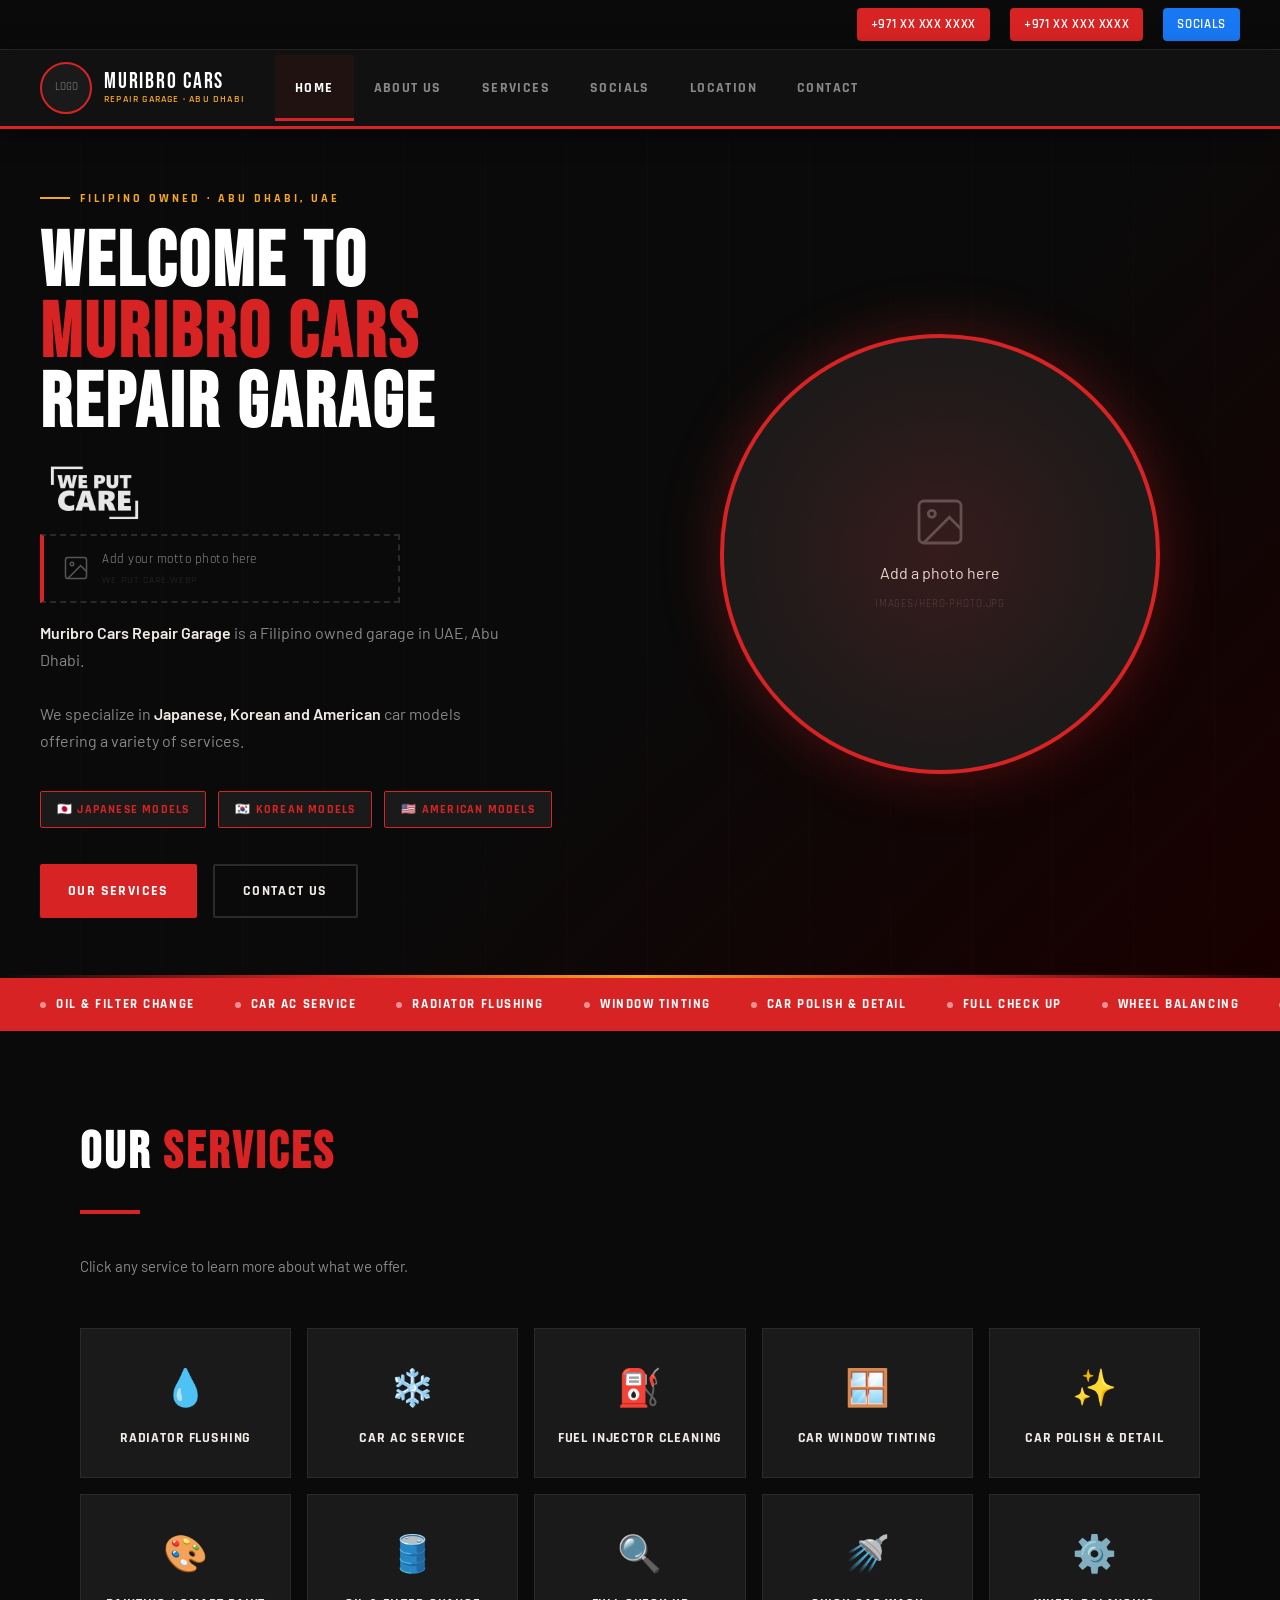
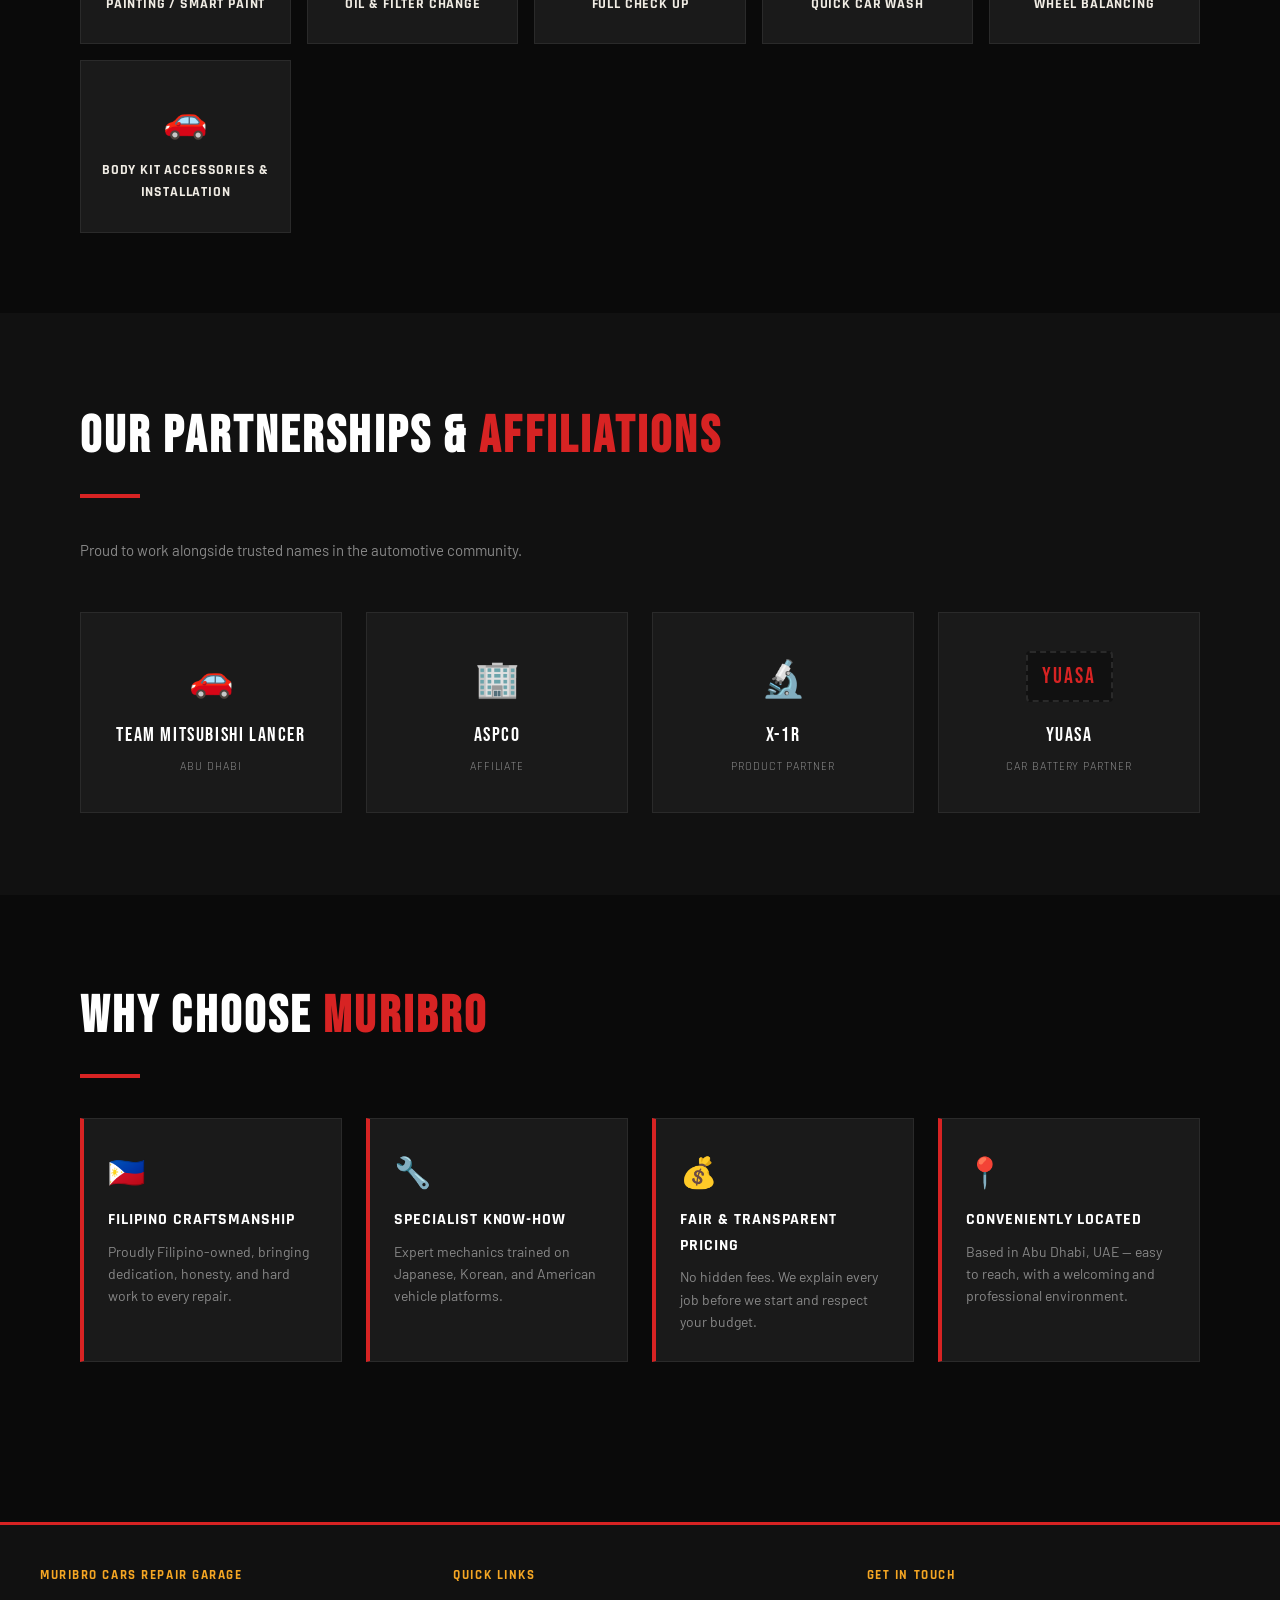
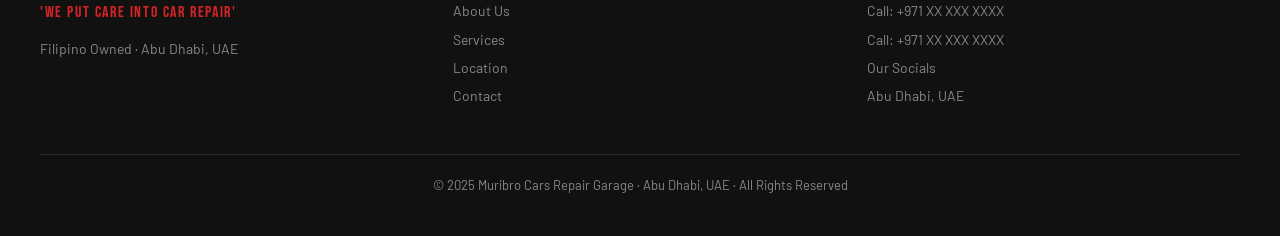
==== index.html @ 853767e2 "Rename index (5).html to index.html" ====
<!DOCTYPE html>
<html lang="en">
<head>
  <meta charset="UTF-8" />
  <meta name="viewport" content="width=device-width, initial-scale=1.0"/>
  <title>Muribro Cars Repair Garage – Abu Dhabi</title>
  <link rel="stylesheet" href="style.css"/>
  <style>
    /* ─── HERO ─── */
    .hero {
      min-height: 88vh;
      display: grid;
      grid-template-columns: 1fr 1fr;
      align-items: center;
      gap: 0;
      background: linear-gradient(135deg, #0a0a0a 55%, #1a0000 100%);
      position: relative;
      overflow: hidden;
      padding: 0 40px;
    }
    .hero::before {
      content: '';
      position: absolute;
      inset: 0;
      background: repeating-linear-gradient(
        90deg,
        transparent,
        transparent 80px,
        rgba(215,35,35,0.03) 80px,
        rgba(215,35,35,0.03) 81px
      );
      pointer-events: none;
    }
    .hero::after {
      content: '';
      position: absolute;
      bottom: 0; left: 0; right: 0;
      height: 3px;
      background: linear-gradient(90deg, transparent, var(--red), var(--gold), var(--red), transparent);
    }

    .hero-text { position: relative; z-index: 2; padding: 60px 0; }

    .hero-eyebrow {
      font-family: 'Rajdhani', sans-serif;
      font-weight: 700;
      font-size: 12px;
      letter-spacing: 0.25em;
      text-transform: uppercase;
      color: var(--gold);
      margin-bottom: 20px;
      display: flex;
      align-items: center;
      gap: 10px;
    }
    .hero-eyebrow::before {
      content: '';
      width: 30px; height: 2px;
      background: var(--gold);
    }

    .hero-title {
      font-family: 'Bebas Neue', cursive;
      font-size: clamp(44px, 6vw, 80px);
      line-height: 0.92;
      letter-spacing: 0.04em;
      color: var(--white);
      margin-bottom: 24px;
    }
    .hero-title .highlight { color: var(--red); display: block; }

    .hero-tagline {
      font-family: 'Rajdhani', sans-serif;
      font-weight: 600;
      font-size: clamp(18px, 2.5vw, 26px);
      color: var(--gold);
      letter-spacing: 0.06em;
      margin-bottom: 16px;
      border-left: 4px solid var(--red);
      padding-left: 16px;
    }

    .hero-desc {
      color: var(--muted);
      font-size: 16px;
      max-width: 480px;
      line-height: 1.7;
      margin-bottom: 36px;
    }
    .hero-desc strong { color: var(--light); font-weight: 600; }

    .hero-badges {
      display: flex;
      gap: 12px;
      flex-wrap: wrap;
      margin-bottom: 36px;
    }
    .badge {
      background: var(--panel);
      border: 1px solid var(--border);
      padding: 8px 16px;
      border-radius: 2px;
      font-family: 'Rajdhani', sans-serif;
      font-weight: 700;
      font-size: 12px;
      letter-spacing: 0.1em;
      text-transform: uppercase;
      color: var(--muted);
    }
    .badge.red { border-color: var(--red); color: var(--red); }

    .hero-cta { display: flex; gap: 16px; flex-wrap: wrap; }

    /* ─── MOTTO PHOTO ─── */
    .hero-motto-photo-wrap { margin-bottom: 16px; }
    .hero-motto-photo {
      max-width: 380px;
      max-height: 70px;
      object-fit: contain;
      display: block;
    }
    .hero-motto-photo-placeholder {
      display: flex;
      align-items: center;
      gap: 12px;
      border: 2px dashed var(--border);
      border-left: 4px solid var(--red);
      padding: 13px 18px;
      max-width: 360px;
    }

    /* ─── HERO IMAGE ─── */
    .hero-image {
      display: flex;
      justify-content: center;
      align-items: center;
      position: relative;
      z-index: 2;
    }
    .hero-logo-wrap {
      position: relative;
      display: inline-block;
    }
    .hero-logo-wrap::before {
      content: '';
      position: absolute;
      inset: -20px;
      border-radius: 50%;
      background: radial-gradient(circle, rgba(215,35,35,0.15) 0%, transparent 70%);
      animation: pulse 3s ease-in-out infinite;
    }
    @keyframes pulse {
      0%, 100% { transform: scale(1); opacity: 0.6; }
      50% { transform: scale(1.08); opacity: 1; }
    }
    .hero-logo {
      width: clamp(260px, 35vw, 440px);
      height: clamp(260px, 35vw, 440px);
      object-fit: contain;
      border-radius: 50%;
      border: 4px solid var(--red);
      box-shadow: 0 0 60px rgba(215,35,35,0.3), 0 0 120px rgba(215,35,35,0.1);
      position: relative;
    }
    .hero-logo-placeholder {
      width: clamp(260px, 35vw, 440px);
      height: clamp(260px, 35vw, 440px);
      border-radius: 50%;
      border: 4px solid var(--red);
      background: var(--panel);
      display: flex;
      flex-direction: column;
      align-items: center;
      justify-content: center;
      box-shadow: 0 0 60px rgba(215,35,35,0.3);
      gap: 10px;
    }
    .hero-logo-placeholder span:first-child { font-size: 64px; }
    .hero-logo-placeholder span:last-child {
      font-family: 'Rajdhani', sans-serif;
      font-size: 13px;
      color: var(--muted);
      letter-spacing: 0.1em;
      text-align: center;
      padding: 0 30px;
    }

    /* ─── SERVICES STRIP ─── */
    .strip {
      background: var(--red);
      padding: 16px 40px;
      display: flex;
      gap: 40px;
      overflow-x: auto;
      scrollbar-width: none;
    }
    .strip::-webkit-scrollbar { display: none; }
    .strip-item {
      display: flex;
      align-items: center;
      gap: 10px;
      white-space: nowrap;
      font-family: 'Rajdhani', sans-serif;
      font-weight: 700;
      font-size: 13px;
      letter-spacing: 0.12em;
      text-transform: uppercase;
      color: white;
    }
    .strip-dot { width: 6px; height: 6px; background: rgba(255,255,255,0.5); border-radius: 50%; }

    /* ─── SERVICE CARDS ─── */
    .services-grid {
      display: grid;
      grid-template-columns: repeat(auto-fill, minmax(200px, 1fr));
      gap: 16px;
      margin-top: 40px;
    }
    .service-card {
      background: var(--panel);
      border: 1px solid var(--border);
      padding: 28px 20px;
      text-align: center;
      cursor: pointer;
      transition: all 0.25s;
      position: relative;
      overflow: hidden;
      text-decoration: none;
      display: block;
    }
    .service-card::before {
      content: '';
      position: absolute;
      bottom: 0; left: 0; right: 0;
      height: 3px;
      background: var(--red);
      transform: scaleX(0);
      transition: transform 0.25s;
    }
    .service-card:hover {
      border-color: var(--red);
      transform: translateY(-4px);
      box-shadow: 0 12px 30px rgba(0,0,0,0.4);
    }
    .service-card:hover::before { transform: scaleX(1); }

    .service-icon { font-size: 36px; margin-bottom: 12px; display: block; }
    .service-name {
      font-family: 'Rajdhani', sans-serif;
      font-weight: 700;
      font-size: 14px;
      letter-spacing: 0.06em;
      text-transform: uppercase;
      color: var(--light);
    }

    /* ─── PARTNER SECTION ─── */
    .partners-grid {
      display: grid;
      grid-template-columns: repeat(auto-fill, minmax(220px, 1fr));
      gap: 24px;
      margin-top: 40px;
    }
    .partner-card {
      background: var(--panel);
      border: 1px solid var(--border);
      padding: 36px 24px;
      text-align: center;
      transition: border-color 0.2s, transform 0.2s;
    }
    .partner-card:hover {
      border-color: var(--gold);
      transform: translateY(-3px);
    }
    .partner-logo { font-size: 40px; margin-bottom: 14px; display: block; }
    .partner-name {
      font-family: 'Bebas Neue', cursive;
      font-size: 20px;
      letter-spacing: 0.08em;
      color: var(--white);
    }
    .partner-sub {
      font-size: 12px;
      color: var(--muted);
      margin-top: 6px;
      font-family: 'Rajdhani', sans-serif;
      letter-spacing: 0.08em;
      text-transform: uppercase;
    }

    /* ─── WHY US ─── */
    .why-grid {
      display: grid;
      grid-template-columns: repeat(auto-fill, minmax(240px, 1fr));
      gap: 24px;
      margin-top: 40px;
    }
    .why-card {
      background: var(--panel);
      border: 1px solid var(--border);
      border-left: 4px solid var(--red);
      padding: 28px 24px;
    }
    .why-icon { font-size: 30px; margin-bottom: 12px; }
    .why-title {
      font-family: 'Rajdhani', sans-serif;
      font-weight: 700;
      font-size: 16px;
      letter-spacing: 0.06em;
      text-transform: uppercase;
      color: var(--white);
      margin-bottom: 8px;
    }
    .why-desc { color: var(--muted); font-size: 14px; }

    @media (max-width: 768px) {
      .hero { grid-template-columns: 1fr; padding: 30px 20px; min-height: auto; }
      .hero-image { order: -1; margin-bottom: 20px; }
      .strip { padding: 14px 20px; gap: 20px; }
    }
  </style>
</head>
<body>

<!-- TOP BAR -->
<div class="topbar">
  <a href="tel:+971XXXXXXXX1" class="tel-btn">
    <img src="icons/phone.png" alt="" onerror="this.style.display='none'" style="height:15px;vertical-align:middle;margin-right:5px;"/>
    +971 XX XXX XXXX
  </a>
  <a href="tel:+971XXXXXXXX2" class="tel-btn">
    <img src="icons/phone.png" alt="" onerror="this.style.display='none'" style="height:15px;vertical-align:middle;margin-right:5px;"/>
    +971 XX XXX XXXX
  </a>
  <a href="socials.html" class="fb-btn">
    <img src="icons/facebook.png" alt="" onerror="this.style.display='none'" style="height:15px;vertical-align:middle;margin-right:5px;"/>
    Socials
  </a>
</div>

<!-- NAVBAR -->
<nav>
  <a href="index.html" class="nav-logo">
    <!-- Replace logo.png with your actual logo file -->
    <img src="logo.png" alt="Muribro Logo" onerror="this.style.display='none';this.nextElementSibling.style.display='flex'"/>
    <div class="nav-logo-placeholder" style="display:none">LOGO</div>
    <div class="nav-brand">
      <span>Muribro Cars</span>
      <span>Repair Garage · Abu Dhabi</span>
    </div>
  </a>
  <ul class="nav-links">
    <li><a href="index.html" class="active">Home</a></li>
    <li><a href="about.html">About Us</a></li>
    <li><a href="services.html">Services</a></li>
    <li><a href="socials.html">Socials</a></li>
    <li><a href="location.html">Location</a></li>
    <li><a href="contact.html">Contact</a></li>
  </ul>
</nav>

<!-- HERO -->
<section class="hero">
  <div class="hero-text">
    <div class="hero-eyebrow">Filipino Owned · Abu Dhabi, UAE</div>
    <h1 class="hero-title">
      Welcome To
      <span class="highlight">Muribro Cars</span>
      Repair Garage
    </h1>
    <!-- Motto photo — file: we put care.webp in your repo root -->
    <div class="hero-motto-photo-wrap">
      <img src="we put care.webp" alt="Motto" class="hero-motto-photo"
           onerror="this.style.display='none';this.nextElementSibling.style.display='flex';"/>
      <div class="hero-motto-photo-placeholder">
        <svg viewBox="0 0 24 24" fill="none" stroke="currentColor" stroke-width="1.3" style="width:28px;height:28px;stroke:#555;flex-shrink:0;">
          <rect x="3" y="3" width="18" height="18" rx="2"/>
          <circle cx="8.5" cy="8.5" r="1.5"/>
          <polyline points="21 15 16 10 5 21"/>
        </svg>
        <div>
          <div style="font-family:'Rajdhani',sans-serif;font-size:13px;color:var(--muted);letter-spacing:0.04em;">Add your motto photo here</div>
          <div style="font-family:'Rajdhani',sans-serif;font-size:10px;color:var(--border);letter-spacing:0.1em;text-transform:uppercase;margin-top:2px;">we put care.webp</div>
        </div>
      </div>
    </div>
    <p class="hero-desc">
      <strong>Muribro Cars Repair Garage</strong> is a Filipino owned garage in UAE, Abu Dhabi.<br/><br/>
      We specialize in <strong>Japanese, Korean and American</strong> car models offering a variety of services.
    </p>
    <div class="hero-badges">
      <div class="badge red">🇯🇵 Japanese Models</div>
      <div class="badge red">🇰🇷 Korean Models</div>
      <div class="badge red">🇺🇸 American Models</div>
    </div>
    <div class="hero-cta">
      <a href="services.html" class="btn btn-red">Our Services</a>
      <a href="contact.html" class="btn btn-outline">Contact Us</a>
    </div>
  </div>

  <div class="hero-image">
    <div class="hero-logo-wrap">
      <!-- Upload your hero photo to: images/hero-photo.jpg (or .png) -->
      <img src="images/hero-photo.jpg" alt="Muribro Garage" class="hero-logo"
           onerror="this.style.display='none';this.nextElementSibling.style.display='flex'"/>
      <div class="hero-logo-placeholder" style="display:none">
        <svg viewBox="0 0 24 24" fill="none" stroke="#555" stroke-width="1.2" style="width:56px;height:56px;">
          <rect x="3" y="3" width="18" height="18" rx="2"/>
          <circle cx="8.5" cy="8.5" r="1.5"/>
          <polyline points="21 15 16 10 5 21"/>
        </svg>
        <span>Add a photo here</span>
        <span style="font-size:11px;color:#444;letter-spacing:0.08em;text-transform:uppercase;">images/hero-photo.jpg</span>
      </div>
    </div>
  </div>
</section>

<!-- QUICK STRIP -->
<div class="strip">
  <div class="strip-item"><span class="strip-dot"></span>Oil & Filter Change</div>
  <div class="strip-item"><span class="strip-dot"></span>Car AC Service</div>
  <div class="strip-item"><span class="strip-dot"></span>Radiator Flushing</div>
  <div class="strip-item"><span class="strip-dot"></span>Window Tinting</div>
  <div class="strip-item"><span class="strip-dot"></span>Car Polish & Detail</div>
  <div class="strip-item"><span class="strip-dot"></span>Full Check Up</div>
  <div class="strip-item"><span class="strip-dot"></span>Wheel Balancing</div>
  <div class="strip-item"><span class="strip-dot"></span>Smart Paint</div>
</div>

<!-- SERVICES -->
<div class="section">
  <h2 class="section-title">Our <span>Services</span></h2>
  <div class="red-line"></div>
  <p class="section-sub">Click any service to learn more about what we offer.</p>

  <div class="services-grid">
    <a href="services.html#radiator" class="service-card">
      <span class="service-icon">💧</span>
      <div class="service-name">Radiator Flushing</div>
    </a>
    <a href="services.html#ac" class="service-card">
      <span class="service-icon">❄️</span>
      <div class="service-name">Car AC Service</div>
    </a>
    <a href="services.html#injector" class="service-card">
      <span class="service-icon">⛽</span>
      <div class="service-name">Fuel Injector Cleaning</div>
    </a>
    <a href="services.html#tinting" class="service-card">
      <span class="service-icon">🪟</span>
      <div class="service-name">Car Window Tinting</div>
    </a>
    <a href="services.html#polish" class="service-card">
      <span class="service-icon">✨</span>
      <div class="service-name">Car Polish & Detail</div>
    </a>
    <a href="services.html#painting" class="service-card">
      <span class="service-icon">🎨</span>
      <div class="service-name">Painting / SMART Paint</div>
    </a>
    <a href="services.html#oil" class="service-card">
      <span class="service-icon">🛢️</span>
      <div class="service-name">Oil & Filter Change</div>
    </a>
    <a href="services.html#checkup" class="service-card">
      <span class="service-icon">🔍</span>
      <div class="service-name">Full Check Up</div>
    </a>
    <a href="services.html#wash" class="service-card">
      <span class="service-icon">🚿</span>
      <div class="service-name">Quick Car Wash</div>
    </a>
    <a href="services.html#wheel" class="service-card">
      <span class="service-icon">⚙️</span>
      <div class="service-name">Wheel Balancing</div>
    </a>
    <a href="services.html#bodykit" class="service-card">
      <span class="service-icon">🚗</span>
      <div class="service-name">Body Kit Accessories & Installation</div>
    </a>
  </div>
</div>

<!-- PARTNERSHIPS -->
<div style="background: var(--dark); padding: 2px 0;">
<div class="section">
  <h2 class="section-title">Our Partnerships &amp; <span>Affiliations</span></h2>
  <div class="red-line"></div>
  <p class="section-sub">Proud to work alongside trusted names in the automotive community.</p>

  <div class="partners-grid">
    <div class="partner-card">
      <div style="height:56px;display:flex;align-items:center;justify-content:center;margin-bottom:14px;">
        <img src="partners/team-mitsubishi.png" alt="Team Mitsubishi Lancer" style="max-height:56px;max-width:140px;object-fit:contain;"
             onerror="this.style.display='none';this.nextElementSibling.style.display='flex'"/>
        <span style="display:none;font-size:36px;align-items:center;justify-content:center;">🚗</span>
      </div>
      <div class="partner-name">Team Mitsubishi Lancer</div>
      <div class="partner-sub">Abu Dhabi</div>
    </div>
    <div class="partner-card">
      <div style="height:56px;display:flex;align-items:center;justify-content:center;margin-bottom:14px;">
        <img src="partners/aspco.png" alt="ASPCO" style="max-height:56px;max-width:140px;object-fit:contain;"
             onerror="this.style.display='none';this.nextElementSibling.style.display='flex'"/>
        <span style="display:none;font-size:36px;align-items:center;justify-content:center;">🏢</span>
      </div>
      <div class="partner-name">ASPCO</div>
      <div class="partner-sub">Affiliate</div>
    </div>
    <div class="partner-card">
      <div style="height:56px;display:flex;align-items:center;justify-content:center;margin-bottom:14px;">
        <img src="partners/x1r.png" alt="X-1R" style="max-height:56px;max-width:140px;object-fit:contain;"
             onerror="this.style.display='none';this.nextElementSibling.style.display='flex'"/>
        <span style="display:none;font-size:36px;align-items:center;justify-content:center;">🔬</span>
      </div>
      <div class="partner-name">X-1R</div>
      <div class="partner-sub">Product Partner</div>
    </div>
    <!-- ── YUASA ── Upload partners/yuasa.png to your repo -->
    <div class="partner-card">
      <div style="height:56px;display:flex;align-items:center;justify-content:center;margin-bottom:14px;">
        <img src="partners/yuasa.png" alt="Yuasa Car Battery" style="max-height:56px;max-width:140px;object-fit:contain;"
             onerror="this.style.display='none';this.nextElementSibling.style.display='flex'"/>
        <!-- Fallback text if image not yet uploaded -->
        <div style="display:none;background:var(--dark);border:2px dashed var(--border);padding:6px 14px;border-radius:4px;">
          <span style="font-family:'Bebas Neue',cursive;font-size:22px;letter-spacing:0.1em;color:var(--red);">YUASA</span>
        </div>
      </div>
      <div class="partner-name">Yuasa</div>
      <div class="partner-sub">Car Battery Partner</div>
    </div>
  </div>
</div>
</div>

<!-- WHY US -->
<div class="section">
  <h2 class="section-title">Why Choose <span>Muribro</span></h2>
  <div class="red-line"></div>
  <div class="why-grid">
    <div class="why-card">
      <div class="why-icon">🇵🇭</div>
      <div class="why-title">Filipino Craftsmanship</div>
      <div class="why-desc">Proudly Filipino-owned, bringing dedication, honesty, and hard work to every repair.</div>
    </div>
    <div class="why-card">
      <div class="why-icon">🔧</div>
      <div class="why-title">Specialist Know-How</div>
      <div class="why-desc">Expert mechanics trained on Japanese, Korean, and American vehicle platforms.</div>
    </div>
    <div class="why-card">
      <div class="why-icon">💰</div>
      <div class="why-title">Fair & Transparent Pricing</div>
      <div class="why-desc">No hidden fees. We explain every job before we start and respect your budget.</div>
    </div>
    <div class="why-card">
      <div class="why-icon">📍</div>
      <div class="why-title">Conveniently Located</div>
      <div class="why-desc">Based in Abu Dhabi, UAE — easy to reach, with a welcoming and professional environment.</div>
    </div>
  </div>
</div>

<!-- FOOTER -->
<footer>
  <div>
    <h4>Muribro Cars Repair Garage</h4>
    <p class="tagline-footer">'We put Care into Car Repair'</p>
    <p style="margin-top:12px">Filipino Owned · Abu Dhabi, UAE</p>
  </div>
  <div>
    <h4>Quick Links</h4>
    <a href="about.html">About Us</a>
    <a href="services.html">Services</a>
    <a href="location.html">Location</a>
    <a href="contact.html">Contact</a>
  </div>
  <div>
    <h4>Get in Touch</h4>
    <a href="tel:+971XXXXXXXX1">Call: +971 XX XXX XXXX</a>
    <a href="tel:+971XXXXXXXX2">Call: +971 XX XXX XXXX</a>
    <a href="socials.html">Our Socials</a>
    <a href="location.html">Abu Dhabi, UAE</a>
  </div>
  <div class="footer-bottom">
    © 2025 Muribro Cars Repair Garage · Abu Dhabi, UAE · All Rights Reserved
  </div>
</footer>

</body>
</html>
---- style.css ----
@import url('https://fonts.googleapis.com/css2?family=Bebas+Neue&family=Rajdhani:wght@400;500;600;700&family=Barlow:wght@300;400;500;600&display=swap');

:root {
  --red: #D72323;
  --dark-red: #a01a1a;
  --gold: #F5A623;
  --black: #0a0a0a;
  --dark: #111111;
  --panel: #1a1a1a;
  --border: #2a2a2a;
  --light: #f0ece4;
  --muted: #888;
  --white: #ffffff;
}

*, *::before, *::after { box-sizing: border-box; margin: 0; padding: 0; }

html { scroll-behavior: smooth; }

body {
  background: var(--black);
  color: var(--light);
  font-family: 'Barlow', sans-serif;
  font-weight: 400;
  line-height: 1.6;
  overflow-x: hidden;
}

/* ─── TOPBAR ─── */
.topbar {
  background: var(--black);
  border-bottom: 1px solid var(--border);
  padding: 8px 40px;
  display: flex;
  justify-content: flex-end;
  align-items: center;
  gap: 20px;
}

.topbar a {
  display: flex;
  align-items: center;
  gap: 8px;
  color: var(--muted);
  text-decoration: none;
  font-size: 13px;
  font-family: 'Rajdhani', sans-serif;
  font-weight: 600;
  letter-spacing: 0.05em;
  text-transform: uppercase;
  transition: color 0.2s;
}
.topbar a:hover { color: var(--gold); }

.topbar a.fb-btn {
  background: #1877F2;
  color: white;
  padding: 6px 14px;
  border-radius: 4px;
}
.topbar a.fb-btn:hover { background: #0d65d9; color: white; }

.topbar a.tel-btn {
  background: var(--red);
  color: white;
  padding: 6px 14px;
  border-radius: 4px;
}
.topbar a.tel-btn:hover { background: var(--dark-red); color: white; }

.topbar-icon { font-size: 15px; }

/* ─── NAVBAR ─── */
nav {
  background: var(--dark);
  border-bottom: 3px solid var(--red);
  padding: 0 40px;
  display: flex;
  align-items: center;
  gap: 0;
  position: sticky;
  top: 0;
  z-index: 100;
  box-shadow: 0 4px 20px rgba(0,0,0,0.5);
}

.nav-logo {
  display: flex;
  align-items: center;
  gap: 12px;
  padding: 12px 0;
  margin-right: 30px;
  text-decoration: none;
}

.nav-logo img {
  height: 52px;
  width: 52px;
  object-fit: contain;
  border-radius: 50%;
  border: 2px solid var(--red);
}

.nav-logo-placeholder {
  height: 52px;
  width: 52px;
  border-radius: 50%;
  background: var(--panel);
  border: 2px solid var(--red);
  display: flex;
  align-items: center;
  justify-content: center;
  font-size: 11px;
  color: var(--muted);
  text-align: center;
  font-family: 'Rajdhani', sans-serif;
}

.nav-brand {
  display: flex;
  flex-direction: column;
  line-height: 1.1;
}
.nav-brand span:first-child {
  font-family: 'Bebas Neue', cursive;
  font-size: 22px;
  color: var(--white);
  letter-spacing: 0.08em;
}
.nav-brand span:last-child {
  font-size: 10px;
  color: var(--gold);
  font-family: 'Rajdhani', sans-serif;
  font-weight: 600;
  letter-spacing: 0.12em;
  text-transform: uppercase;
}

.nav-links {
  display: flex;
  list-style: none;
  gap: 0;
  flex: 1;
}

.nav-links a {
  display: block;
  padding: 22px 20px;
  color: var(--muted);
  text-decoration: none;
  font-family: 'Rajdhani', sans-serif;
  font-weight: 700;
  font-size: 14px;
  letter-spacing: 0.1em;
  text-transform: uppercase;
  transition: color 0.2s, background 0.2s;
  position: relative;
}
.nav-links a::after {
  content: '';
  position: absolute;
  bottom: 0; left: 0; right: 0;
  height: 3px;
  background: var(--red);
  transform: scaleX(0);
  transition: transform 0.2s;
}
.nav-links a:hover, .nav-links a.active {
  color: var(--white);
  background: rgba(215,35,35,0.08);
}
.nav-links a:hover::after, .nav-links a.active::after {
  transform: scaleX(1);
}

/* ─── FOOTER ─── */
footer {
  background: var(--dark);
  border-top: 3px solid var(--red);
  padding: 40px;
  display: grid;
  grid-template-columns: 1fr 1fr 1fr;
  gap: 40px;
  margin-top: 80px;
}

footer h4 {
  font-family: 'Rajdhani', sans-serif;
  font-weight: 700;
  font-size: 13px;
  letter-spacing: 0.12em;
  text-transform: uppercase;
  color: var(--gold);
  margin-bottom: 14px;
}

footer p, footer a {
  color: var(--muted);
  font-size: 14px;
  text-decoration: none;
  display: block;
  margin-bottom: 6px;
  transition: color 0.2s;
}
footer a:hover { color: var(--light); }

.footer-bottom {
  grid-column: 1/-1;
  border-top: 1px solid var(--border);
  padding-top: 20px;
  text-align: center;
  color: var(--muted);
  font-size: 13px;
}

.tagline-footer {
  color: var(--red);
  font-family: 'Bebas Neue', cursive;
  letter-spacing: 0.1em;
  font-size: 16px;
}

/* ─── PAGE HEADER ─── */
.page-header {
  background: linear-gradient(135deg, var(--dark) 0%, #1e0000 100%);
  padding: 60px 40px;
  border-bottom: 2px solid var(--red);
  position: relative;
  overflow: hidden;
}
.page-header::before {
  content: '';
  position: absolute;
  top: -50%; right: -10%;
  width: 400px; height: 400px;
  background: radial-gradient(circle, rgba(215,35,35,0.12) 0%, transparent 70%);
  pointer-events: none;
}
.page-header h1 {
  font-family: 'Bebas Neue', cursive;
  font-size: clamp(36px, 6vw, 64px);
  letter-spacing: 0.06em;
  color: var(--white);
}
.page-header p {
  color: var(--muted);
  font-size: 16px;
  margin-top: 8px;
}

/* ─── SECTION ─── */
.section {
  padding: 80px 40px;
  max-width: 1200px;
  margin: 0 auto;
}

.section-title {
  font-family: 'Bebas Neue', cursive;
  font-size: clamp(32px, 5vw, 52px);
  letter-spacing: 0.06em;
  color: var(--white);
  margin-bottom: 8px;
}
.section-title span { color: var(--red); }

.section-sub {
  color: var(--muted);
  margin-bottom: 50px;
  font-size: 15px;
  max-width: 500px;
}

/* ─── BUTTONS ─── */
.btn {
  display: inline-flex;
  align-items: center;
  gap: 8px;
  padding: 14px 28px;
  font-family: 'Rajdhani', sans-serif;
  font-weight: 700;
  font-size: 14px;
  letter-spacing: 0.1em;
  text-transform: uppercase;
  border: none;
  cursor: pointer;
  text-decoration: none;
  transition: all 0.2s;
  border-radius: 2px;
}
.btn-red { background: var(--red); color: white; }
.btn-red:hover { background: var(--dark-red); transform: translateY(-1px); }
.btn-outline { background: transparent; color: var(--light); border: 2px solid var(--border); }
.btn-outline:hover { border-color: var(--red); color: var(--red); }

/* ─── DIVIDER ─── */
.red-line {
  width: 60px;
  height: 4px;
  background: var(--red);
  margin: 16px 0 40px;
}

/* ─── RESPONSIVE ─── */
@media (max-width: 768px) {
  nav { padding: 0 16px; flex-wrap: wrap; }
  .nav-links { flex-wrap: wrap; }
  .nav-links a { padding: 16px 12px; font-size: 12px; }
  .topbar { padding: 6px 16px; gap: 10px; }
  footer { grid-template-columns: 1fr; padding: 30px 20px; }
  .section { padding: 50px 20px; }
  .page-header { padding: 40px 20px; }
}
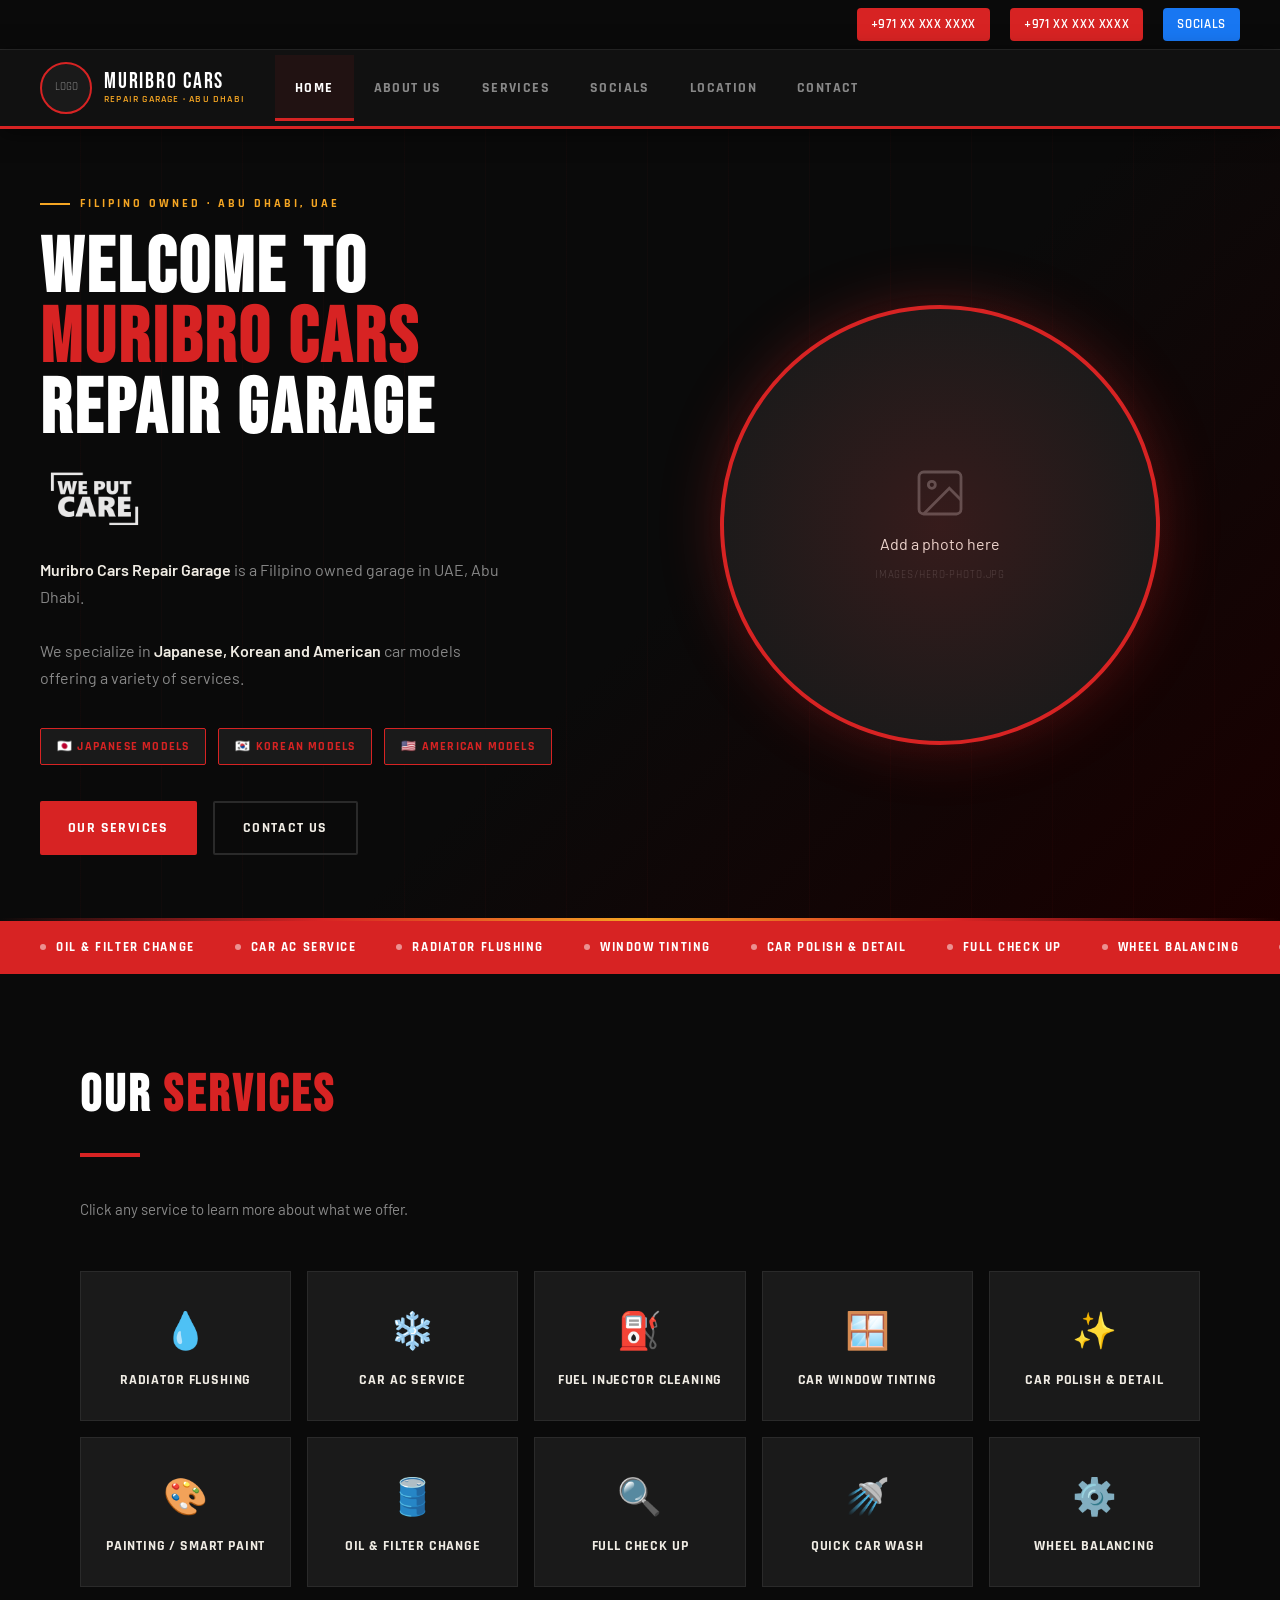
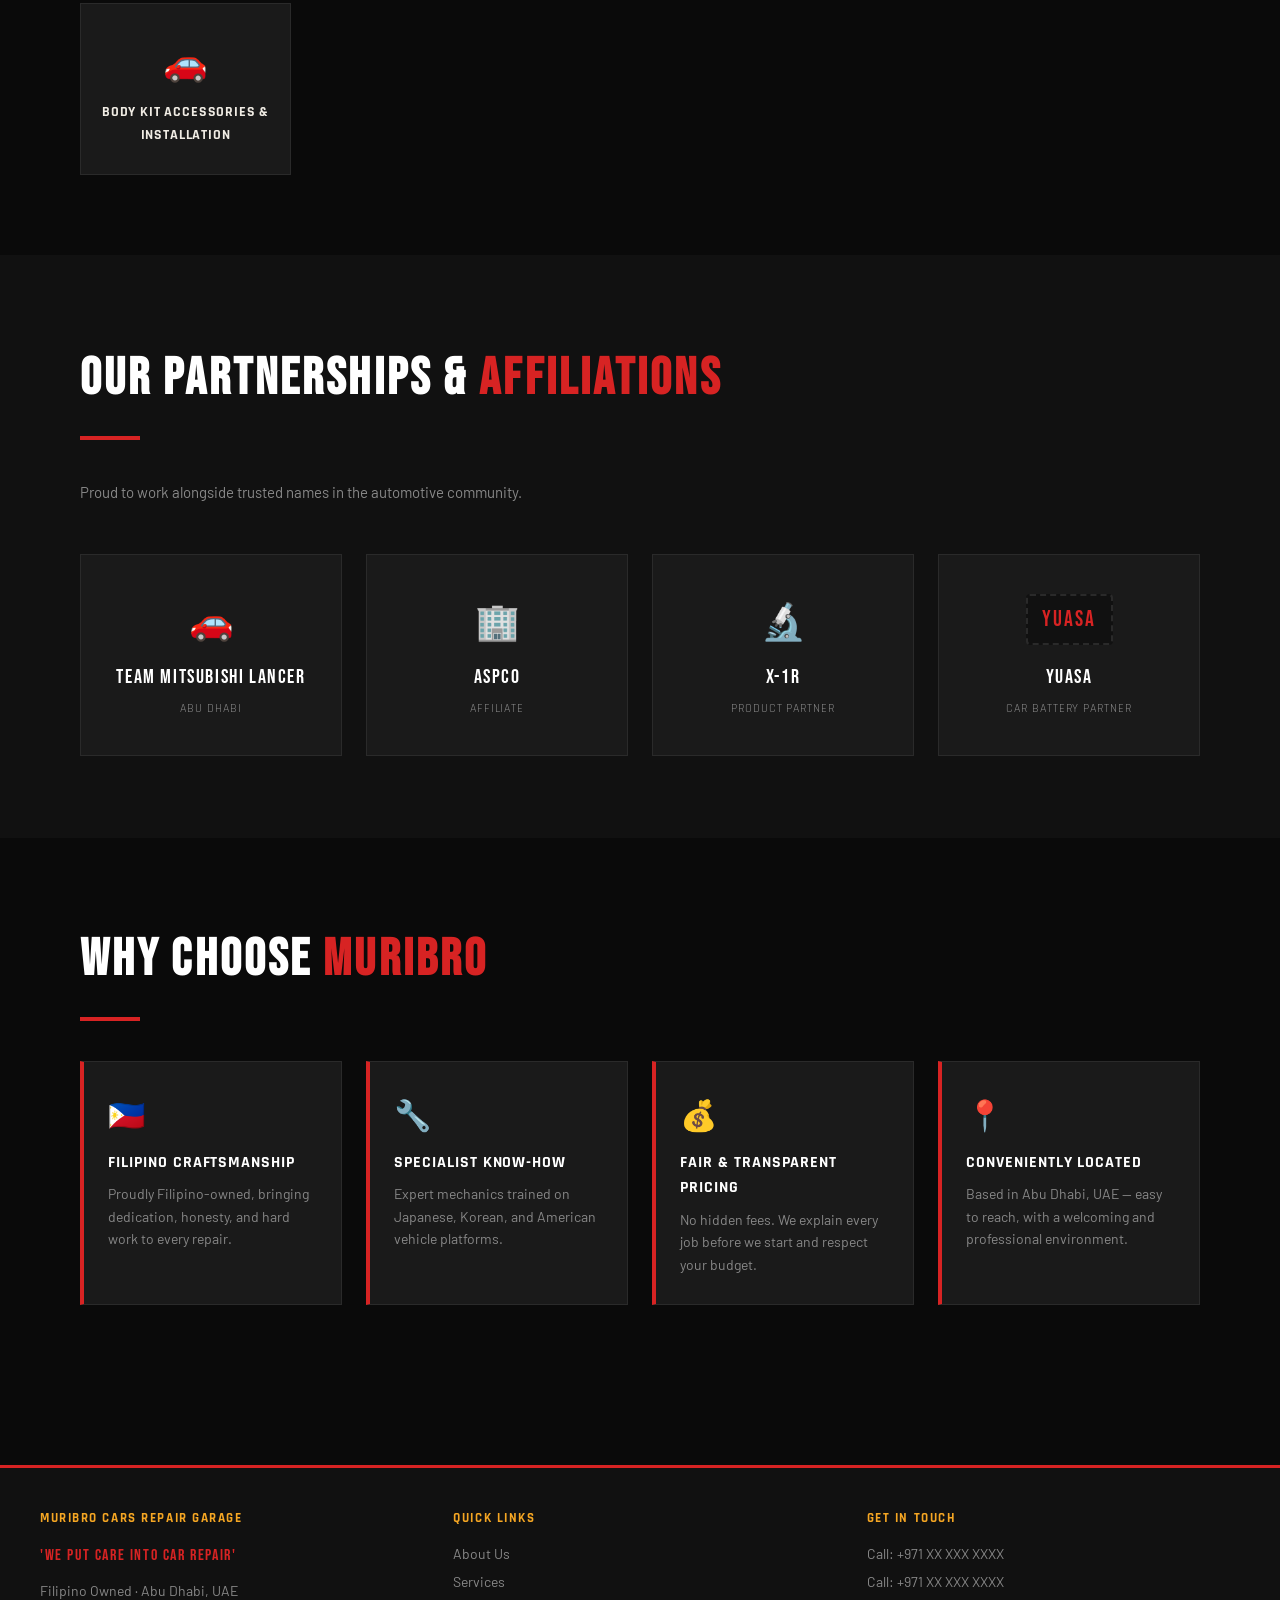
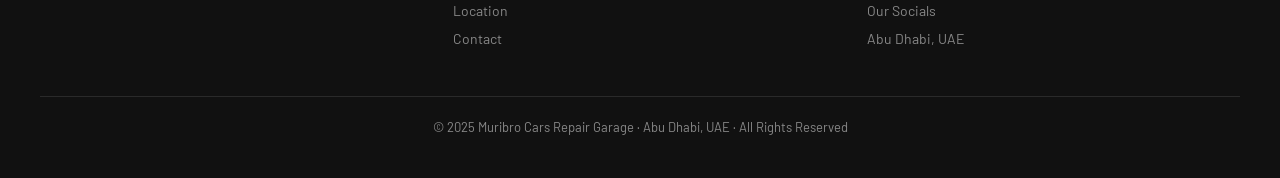
==== commit 17b91b93: "Rename index (6).html to index.html" ====
--- a/index.html
+++ b/index.html
@@ -372,7 +372,7 @@
     <div class="hero-motto-photo-wrap">
       <img src="we put care.webp" alt="Motto" class="hero-motto-photo"
            onerror="this.style.display='none';this.nextElementSibling.style.display='flex';"/>
-      <div class="hero-motto-photo-placeholder">
+      <div class="hero-motto-photo-placeholder" style="display:none">
         <svg viewBox="0 0 24 24" fill="none" stroke="currentColor" stroke-width="1.3" style="width:28px;height:28px;stroke:#555;flex-shrink:0;">
           <rect x="3" y="3" width="18" height="18" rx="2"/>
           <circle cx="8.5" cy="8.5" r="1.5"/>
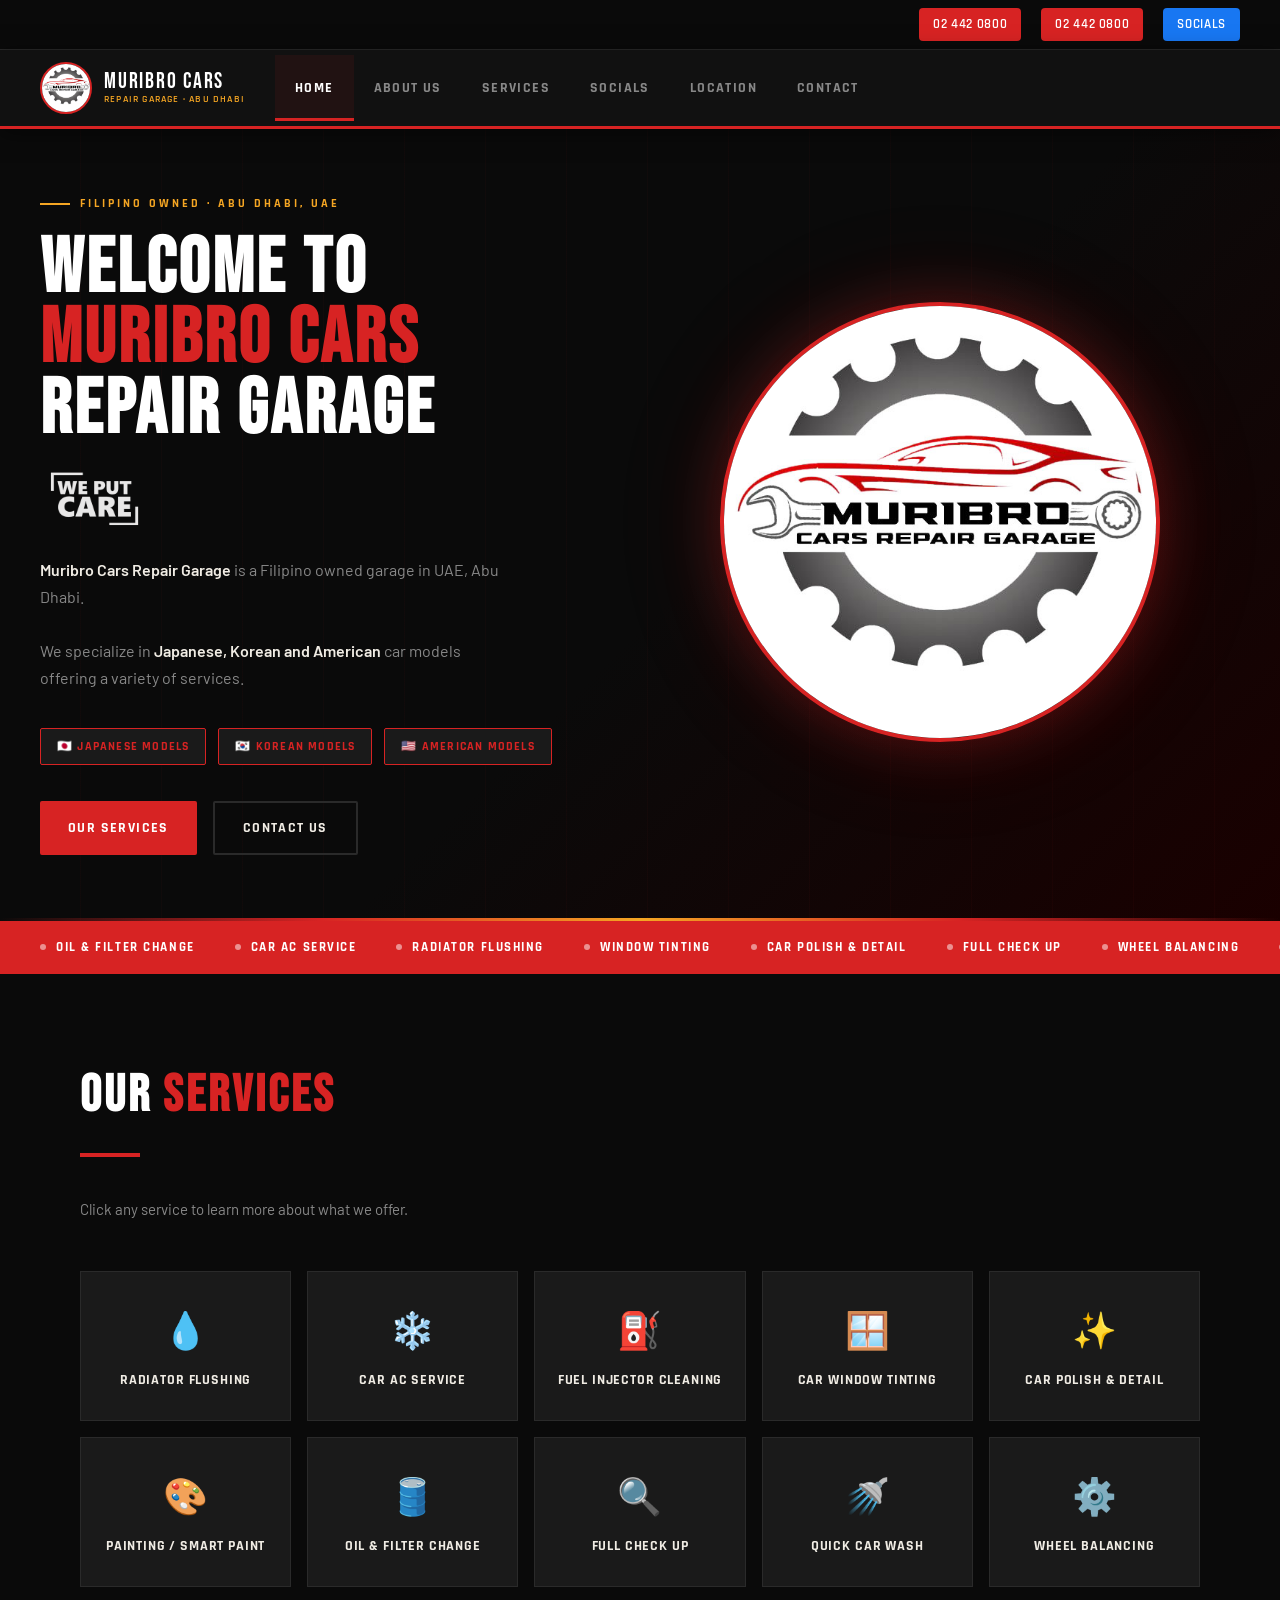
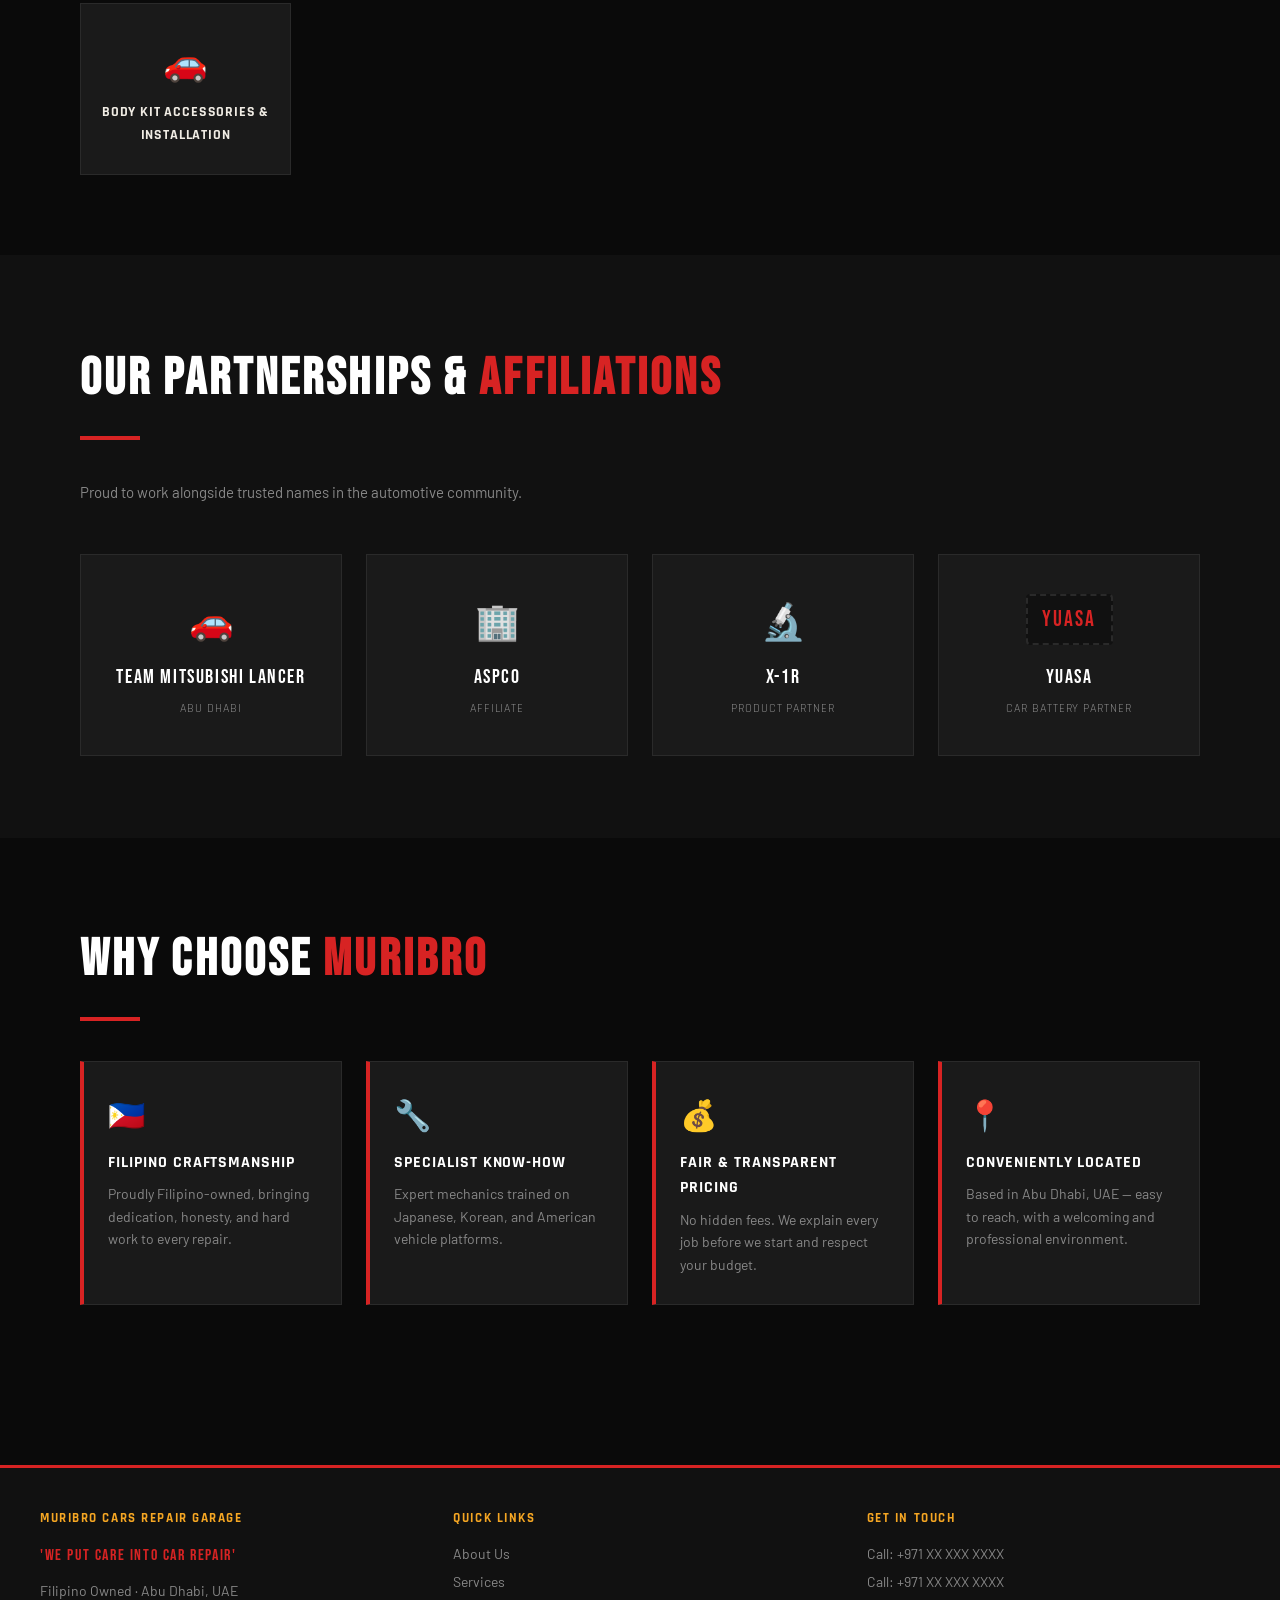
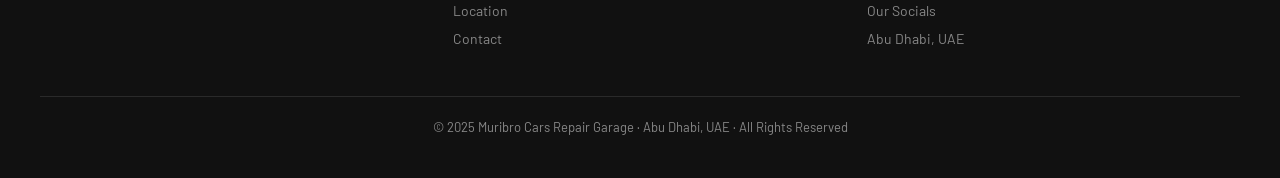
==== commit 488eac97: "Update index.html" ====
--- a/index.html
+++ b/index.html
@@ -324,13 +324,13 @@
 
 <!-- TOP BAR -->
 <div class="topbar">
-  <a href="tel:+971XXXXXXXX1" class="tel-btn">
+  <a href="tel:02 442 0800" class="tel-btn">
     <img src="icons/phone.png" alt="" onerror="this.style.display='none'" style="height:15px;vertical-align:middle;margin-right:5px;"/>
-    +971 XX XXX XXXX
+    02 442 0800
   </a>
-  <a href="tel:+971XXXXXXXX2" class="tel-btn">
+  <a href="tel:02 442 0800" class="tel-btn">
     <img src="icons/phone.png" alt="" onerror="this.style.display='none'" style="height:15px;vertical-align:middle;margin-right:5px;"/>
-    +971 XX XXX XXXX
+    02 442 0800
   </a>
   <a href="socials.html" class="fb-btn">
     <img src="icons/facebook.png" alt="" onerror="this.style.display='none'" style="height:15px;vertical-align:middle;margin-right:5px;"/>
@@ -342,7 +342,7 @@
 <nav>
   <a href="index.html" class="nav-logo">
     <!-- Replace logo.png with your actual logo file -->
-    <img src="logo.png" alt="Muribro Logo" onerror="this.style.display='none';this.nextElementSibling.style.display='flex'"/>
+    <img src="IMG_1400.jpeg" alt="Muribro Logo" onerror="this.style.display='none';this.nextElementSibling.style.display='flex'"/>
     <div class="nav-logo-placeholder" style="display:none">LOGO</div>
     <div class="nav-brand">
       <span>Muribro Cars</span>
@@ -402,7 +402,7 @@
   <div class="hero-image">
     <div class="hero-logo-wrap">
       <!-- Upload your hero photo to: images/hero-photo.jpg (or .png) -->
-      <img src="images/hero-photo.jpg" alt="Muribro Garage" class="hero-logo"
+      <img src="IMG_1400.jpeg" alt="Muribro Garage" class="hero-logo"
            onerror="this.style.display='none';this.nextElementSibling.style.display='flex'"/>
       <div class="hero-logo-placeholder" style="display:none">
         <svg viewBox="0 0 24 24" fill="none" stroke="#555" stroke-width="1.2" style="width:56px;height:56px;">
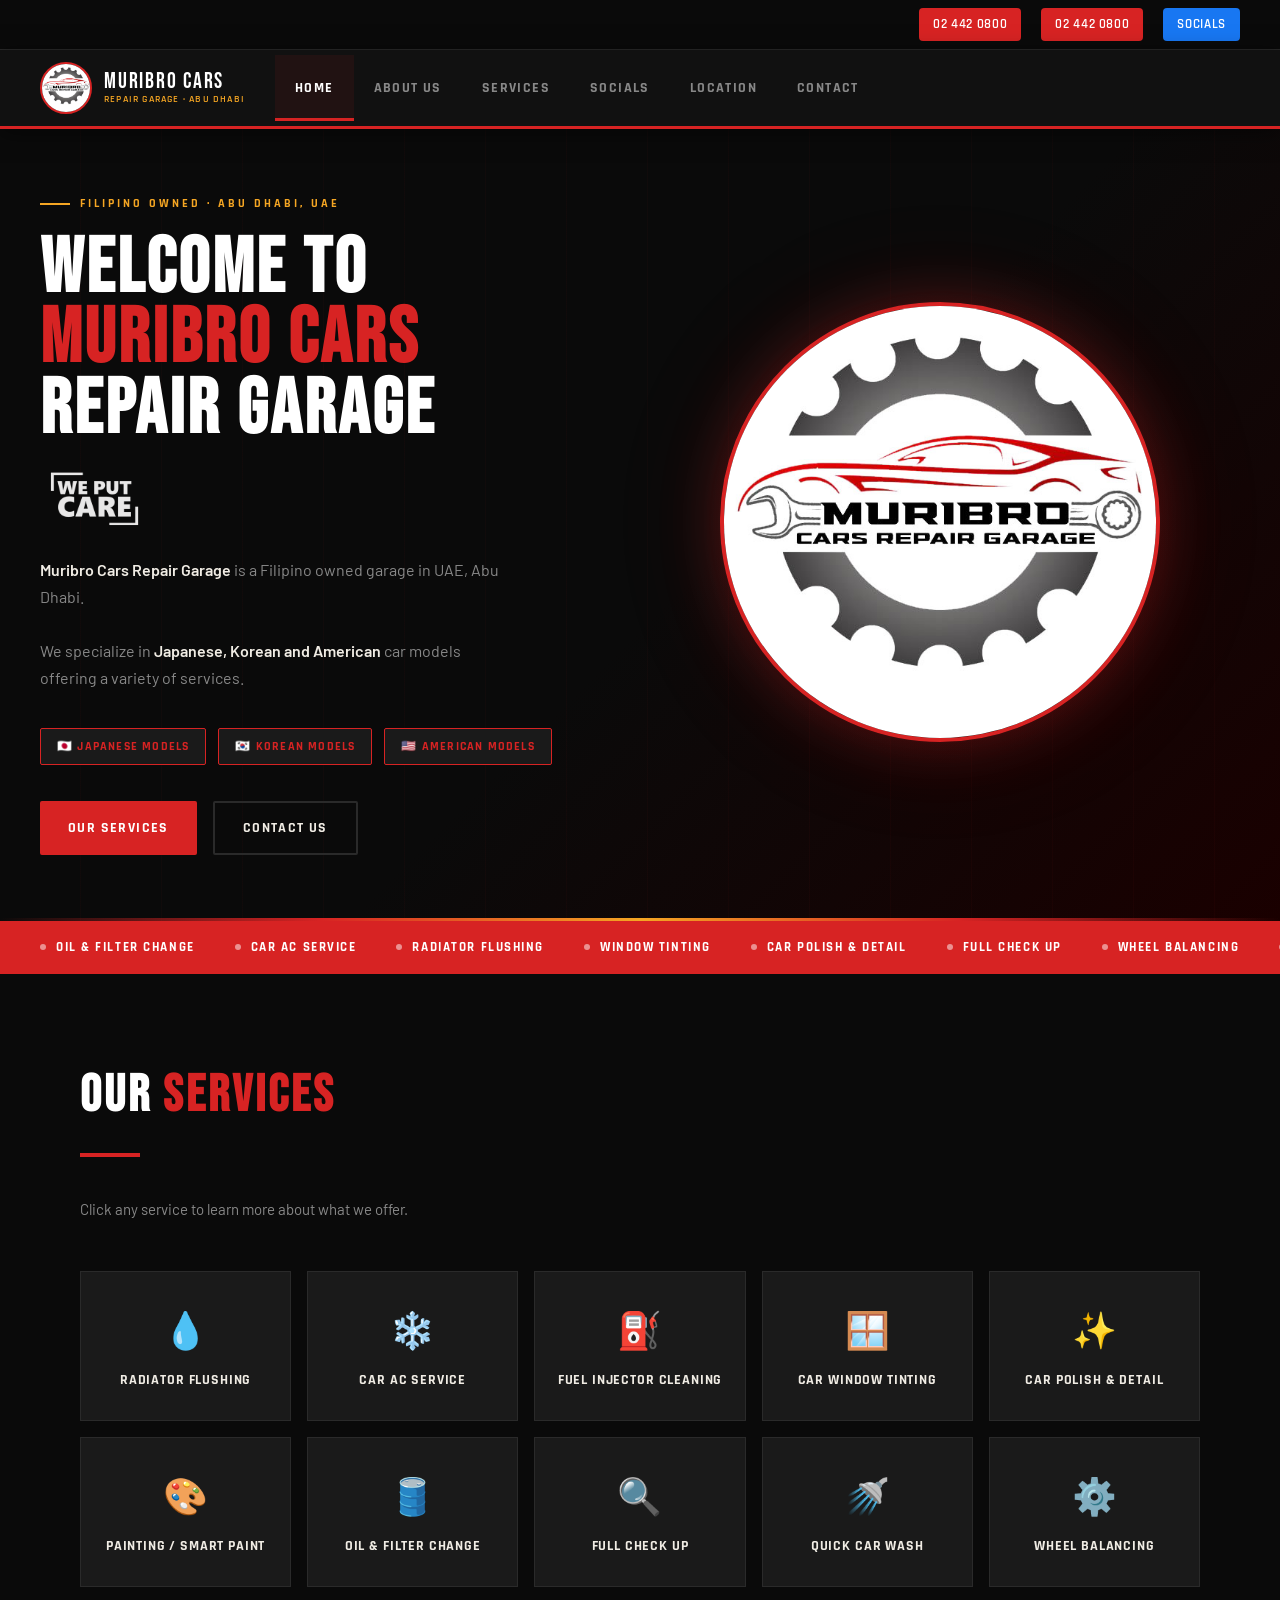
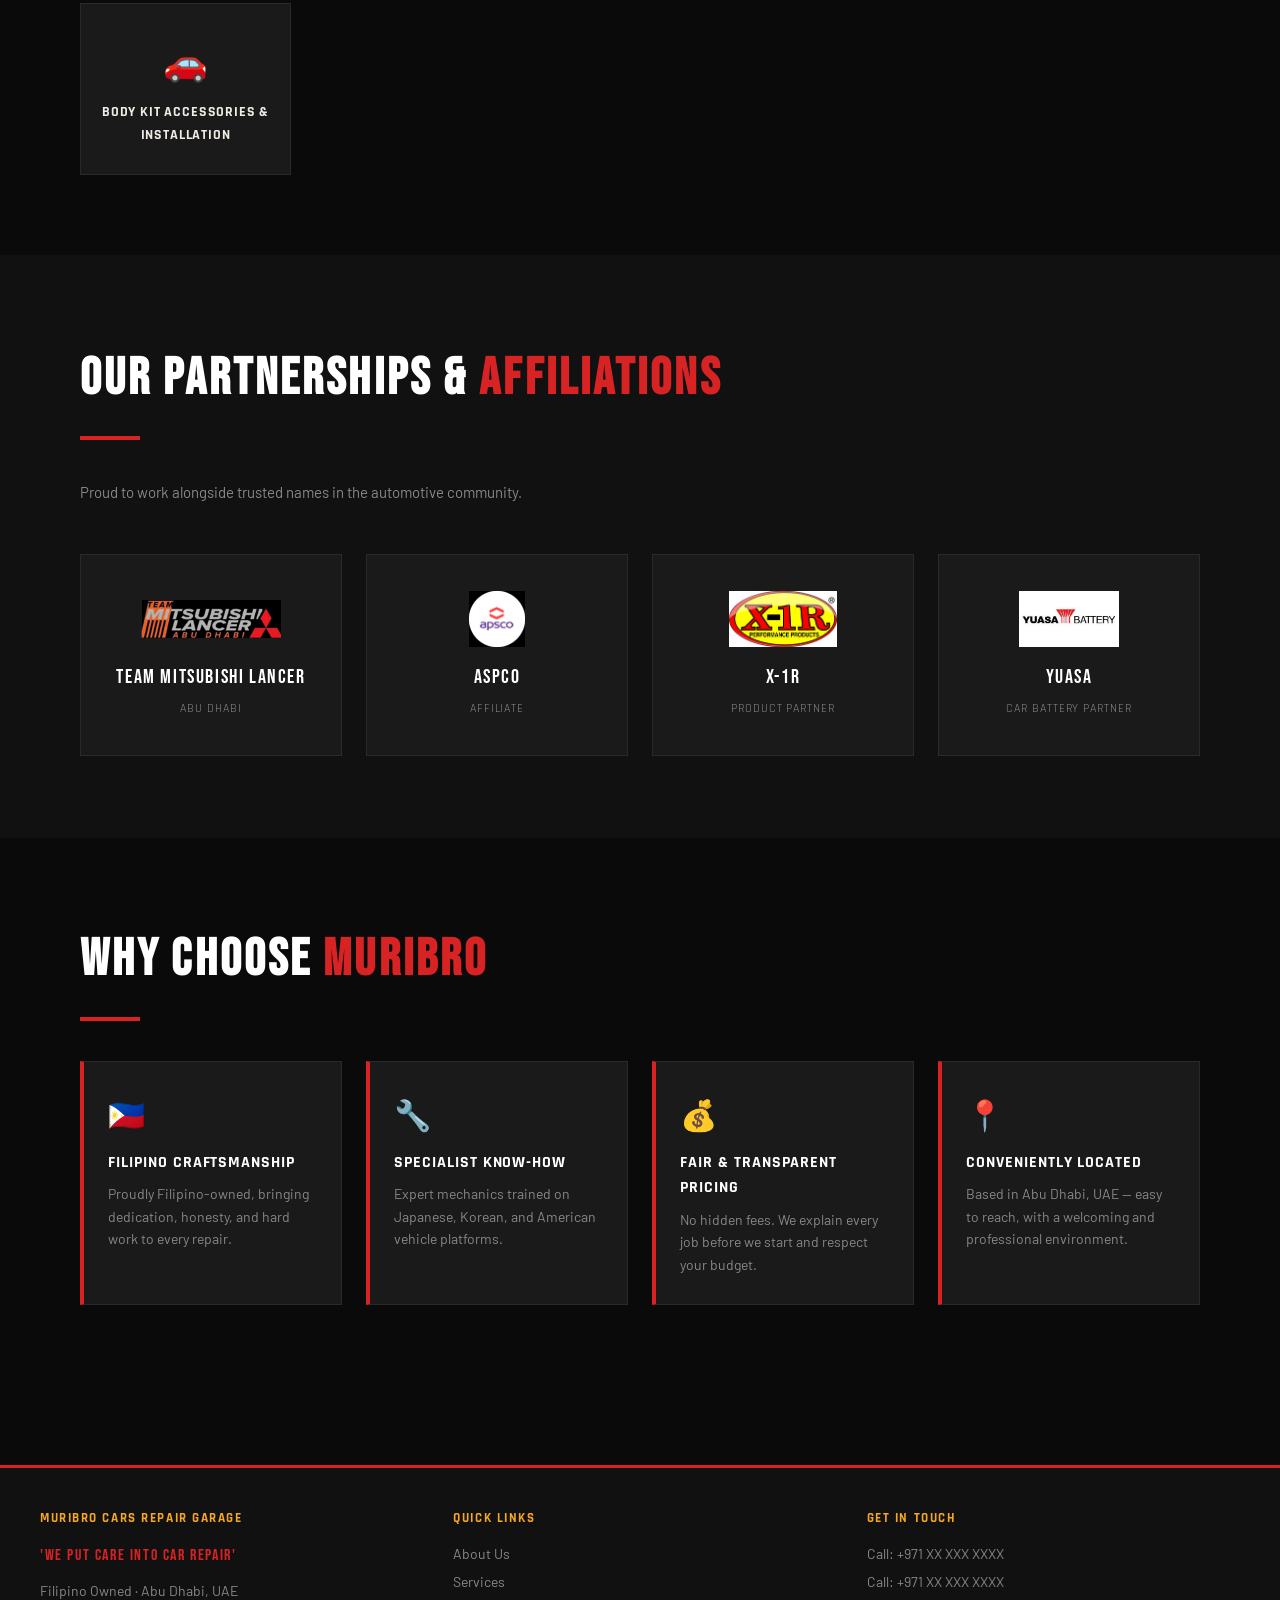
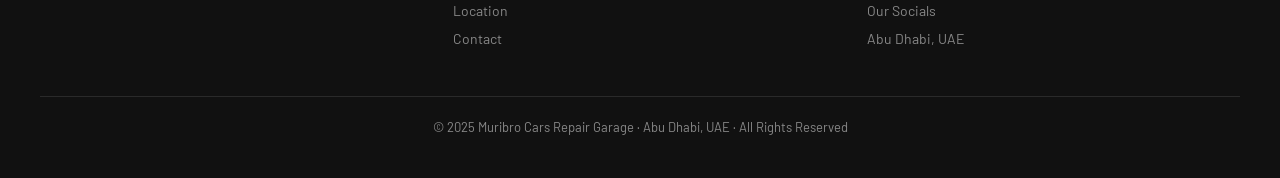
==== commit 8867a5f6: "Update index.html" ====
--- a/index.html
+++ b/index.html
@@ -493,7 +493,7 @@
   <div class="partners-grid">
     <div class="partner-card">
       <div style="height:56px;display:flex;align-items:center;justify-content:center;margin-bottom:14px;">
-        <img src="partners/team-mitsubishi.png" alt="Team Mitsubishi Lancer" style="max-height:56px;max-width:140px;object-fit:contain;"
+        <img src="image.png" alt="Team Mitsubishi Lancer" style="max-height:56px;max-width:140px;object-fit:contain;"
              onerror="this.style.display='none';this.nextElementSibling.style.display='flex'"/>
         <span style="display:none;font-size:36px;align-items:center;justify-content:center;">🚗</span>
       </div>
@@ -502,7 +502,7 @@
     </div>
     <div class="partner-card">
       <div style="height:56px;display:flex;align-items:center;justify-content:center;margin-bottom:14px;">
-        <img src="partners/aspco.png" alt="ASPCO" style="max-height:56px;max-width:140px;object-fit:contain;"
+        <img src="IMG_1430.png" alt="ASPCO" style="max-height:56px;max-width:140px;object-fit:contain;"
              onerror="this.style.display='none';this.nextElementSibling.style.display='flex'"/>
         <span style="display:none;font-size:36px;align-items:center;justify-content:center;">🏢</span>
       </div>
@@ -511,7 +511,7 @@
     </div>
     <div class="partner-card">
       <div style="height:56px;display:flex;align-items:center;justify-content:center;margin-bottom:14px;">
-        <img src="partners/x1r.png" alt="X-1R" style="max-height:56px;max-width:140px;object-fit:contain;"
+        <img src="IMG_1416.jpeg" alt="X-1R" style="max-height:56px;max-width:140px;object-fit:contain;"
              onerror="this.style.display='none';this.nextElementSibling.style.display='flex'"/>
         <span style="display:none;font-size:36px;align-items:center;justify-content:center;">🔬</span>
       </div>
@@ -521,7 +521,7 @@
     <!-- ── YUASA ── Upload partners/yuasa.png to your repo -->
     <div class="partner-card">
       <div style="height:56px;display:flex;align-items:center;justify-content:center;margin-bottom:14px;">
-        <img src="partners/yuasa.png" alt="Yuasa Car Battery" style="max-height:56px;max-width:140px;object-fit:contain;"
+        <img src="IMG_1415.jpeg" alt="Yuasa Car Battery" style="max-height:56px;max-width:140px;object-fit:contain;"
              onerror="this.style.display='none';this.nextElementSibling.style.display='flex'"/>
         <!-- Fallback text if image not yet uploaded -->
         <div style="display:none;background:var(--dark);border:2px dashed var(--border);padding:6px 14px;border-radius:4px;">
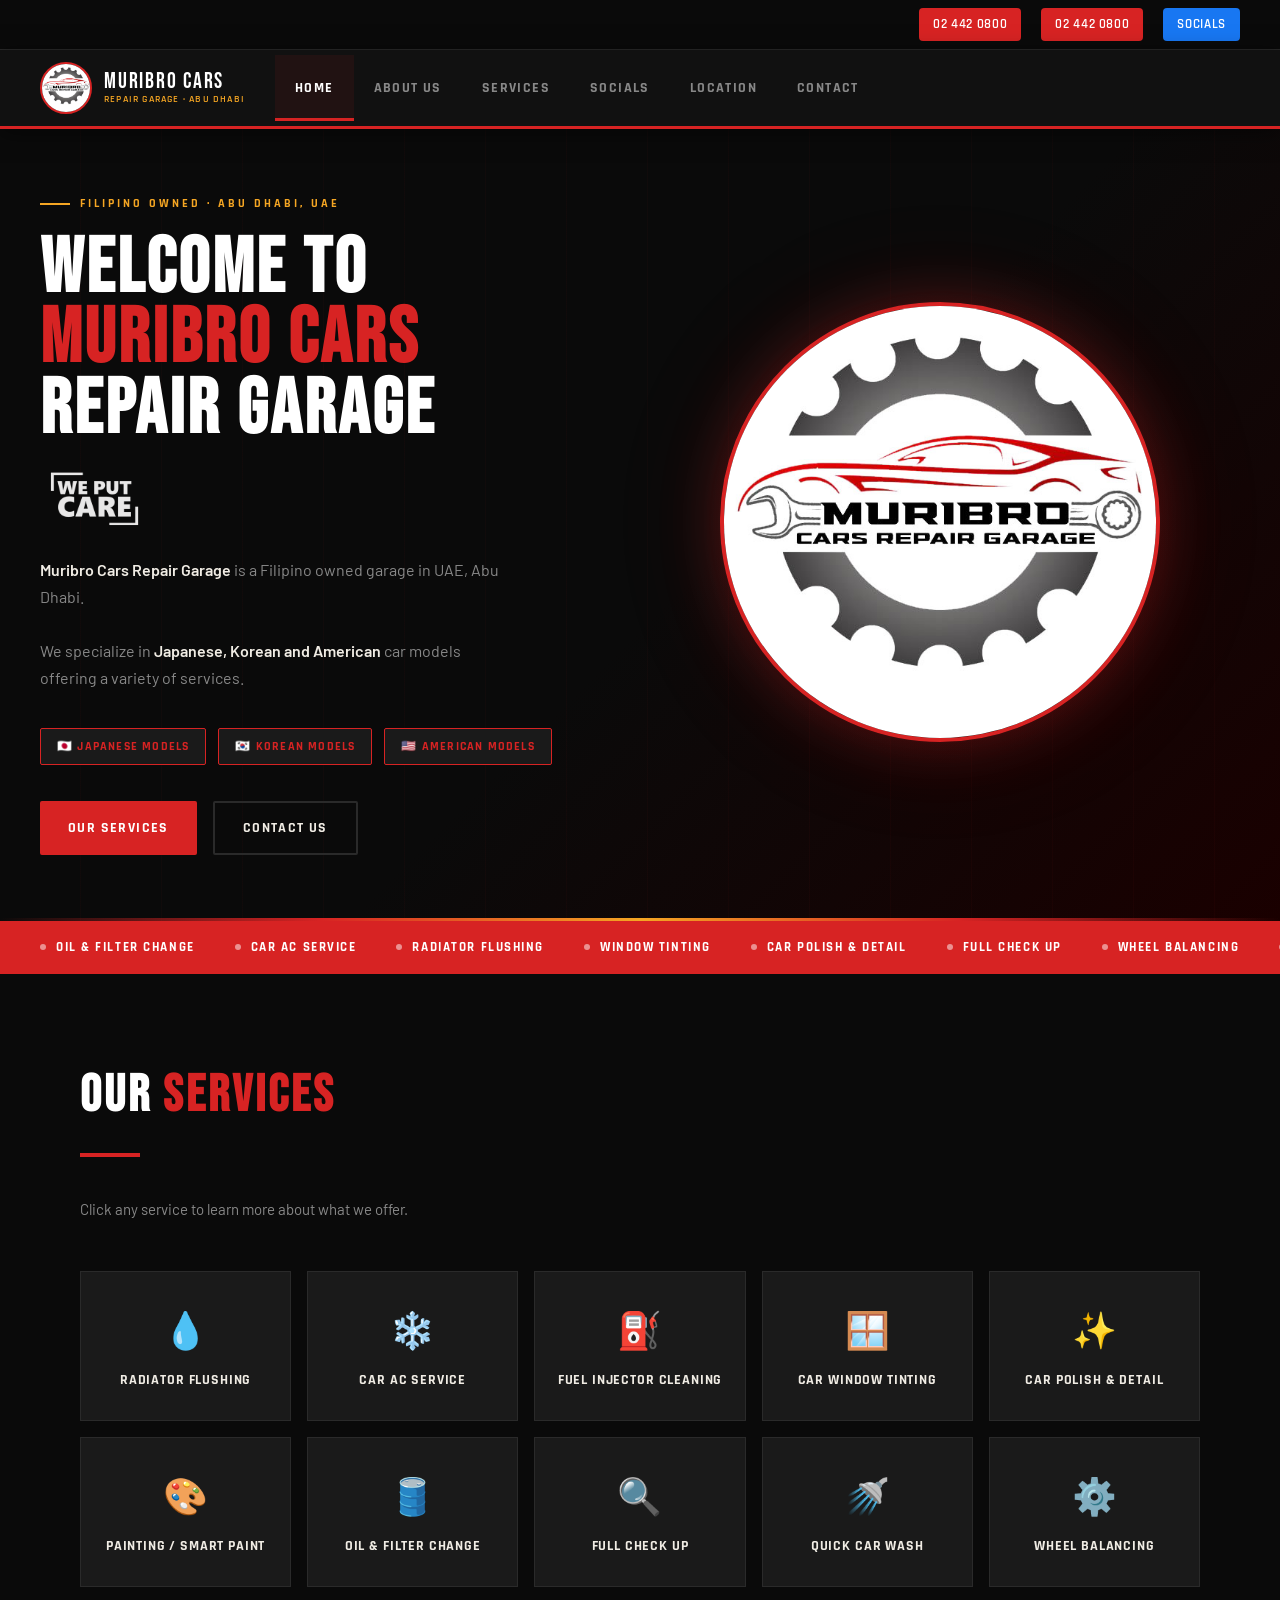
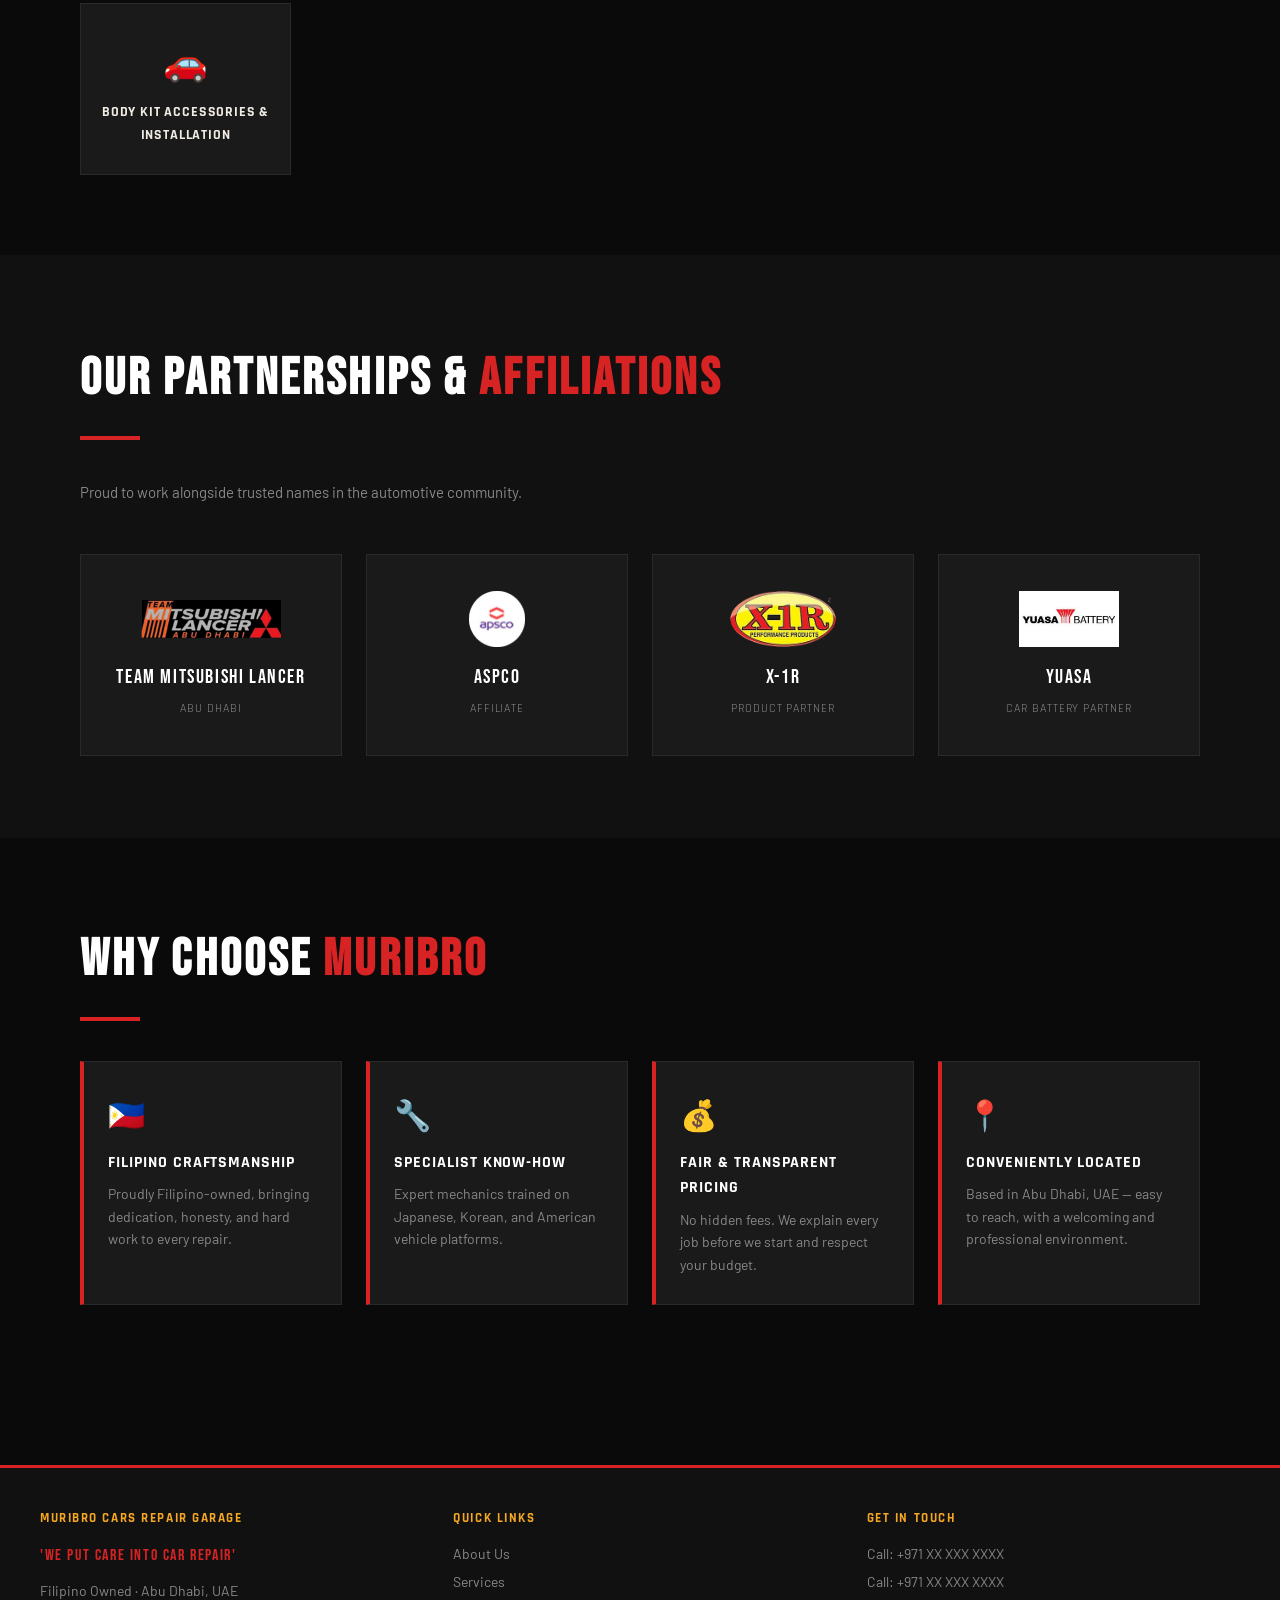
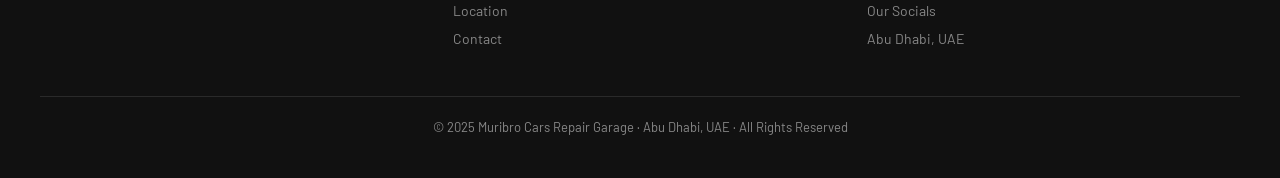
==== commit 2f683d0a: "Update index.html" ====
--- a/index.html
+++ b/index.html
@@ -502,7 +502,7 @@
     </div>
     <div class="partner-card">
       <div style="height:56px;display:flex;align-items:center;justify-content:center;margin-bottom:14px;">
-        <img src="IMG_1430.png" alt="ASPCO" style="max-height:56px;max-width:140px;object-fit:contain;"
+        <img src="aspco-removebg-preview.png" alt="ASPCO" style="max-height:56px;max-width:140px;object-fit:contain;"
              onerror="this.style.display='none';this.nextElementSibling.style.display='flex'"/>
         <span style="display:none;font-size:36px;align-items:center;justify-content:center;">🏢</span>
       </div>
@@ -511,7 +511,7 @@
     </div>
     <div class="partner-card">
       <div style="height:56px;display:flex;align-items:center;justify-content:center;margin-bottom:14px;">
-        <img src="IMG_1416.jpeg" alt="X-1R" style="max-height:56px;max-width:140px;object-fit:contain;"
+        <img src="X-1R_Official_Logo-removebg-preview.png" alt="X-1R" style="max-height:56px;max-width:140px;object-fit:contain;"
              onerror="this.style.display='none';this.nextElementSibling.style.display='flex'"/>
         <span style="display:none;font-size:36px;align-items:center;justify-content:center;">🔬</span>
       </div>
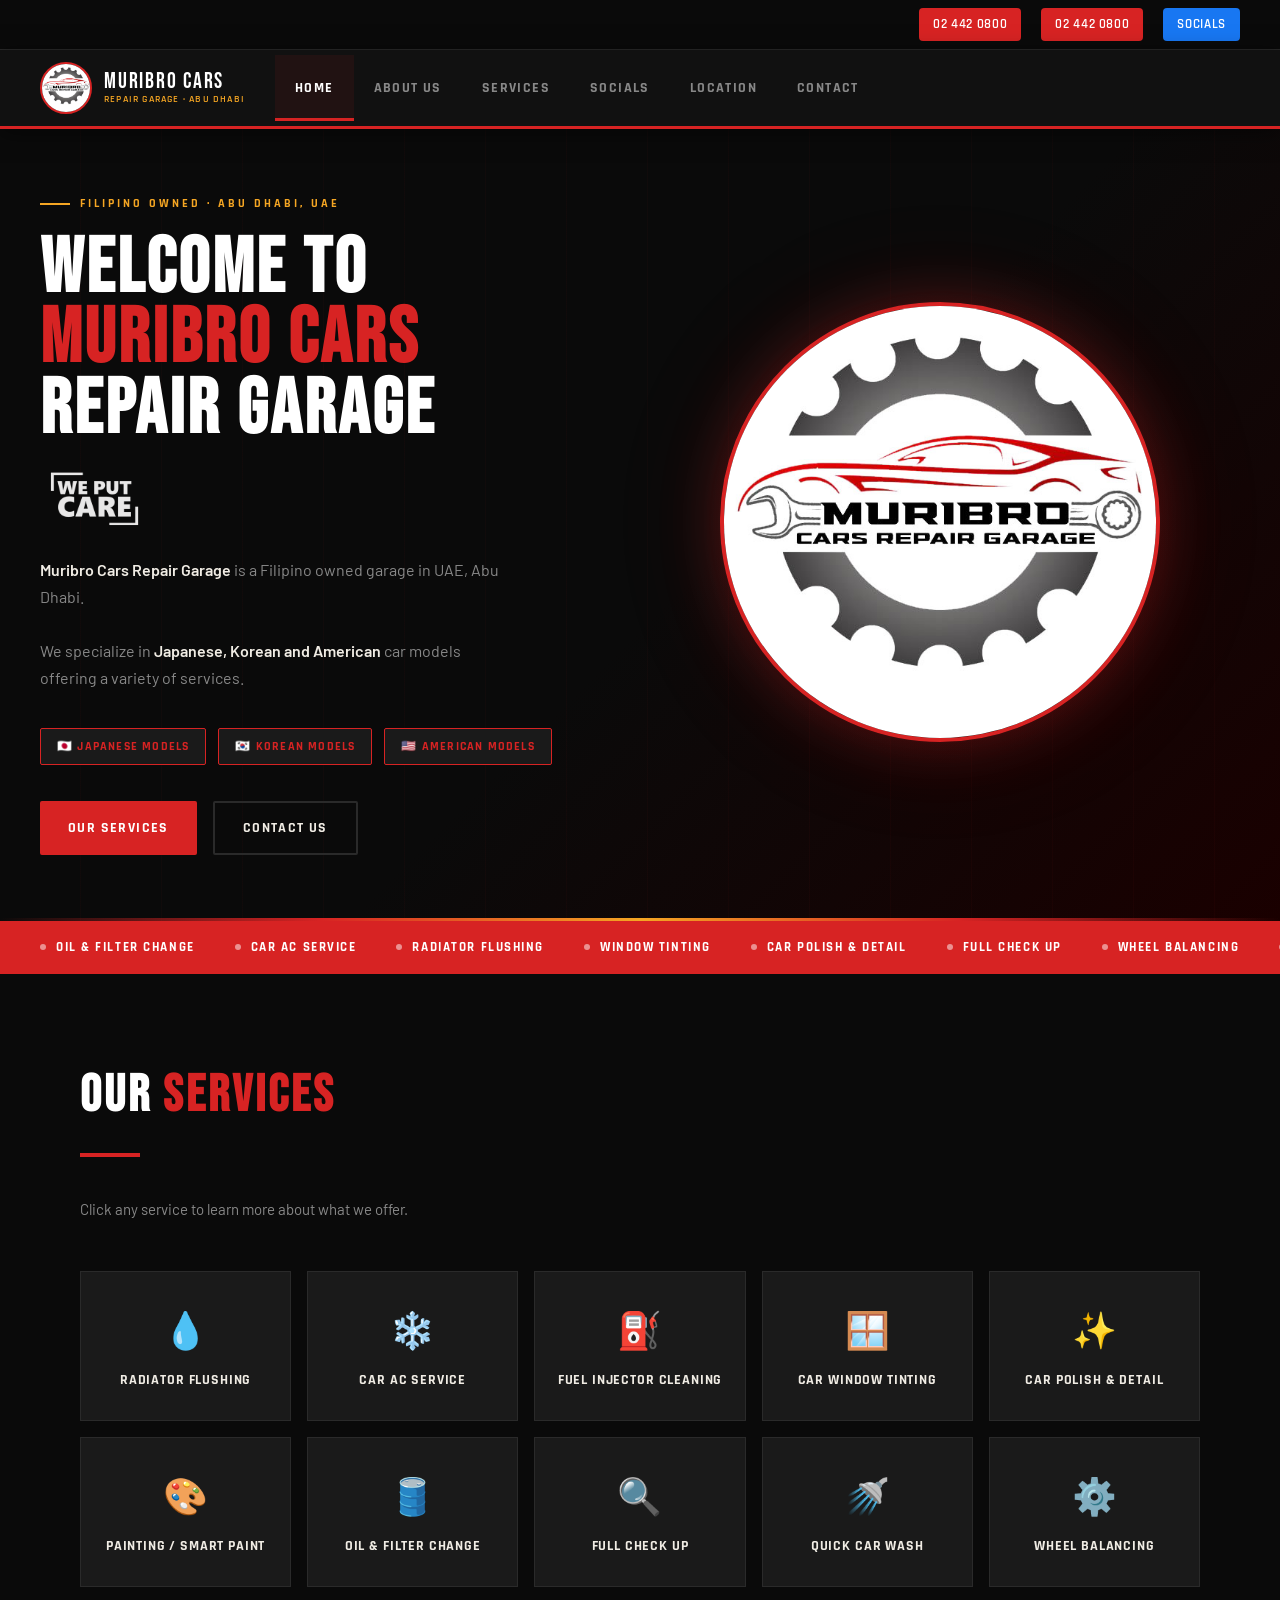
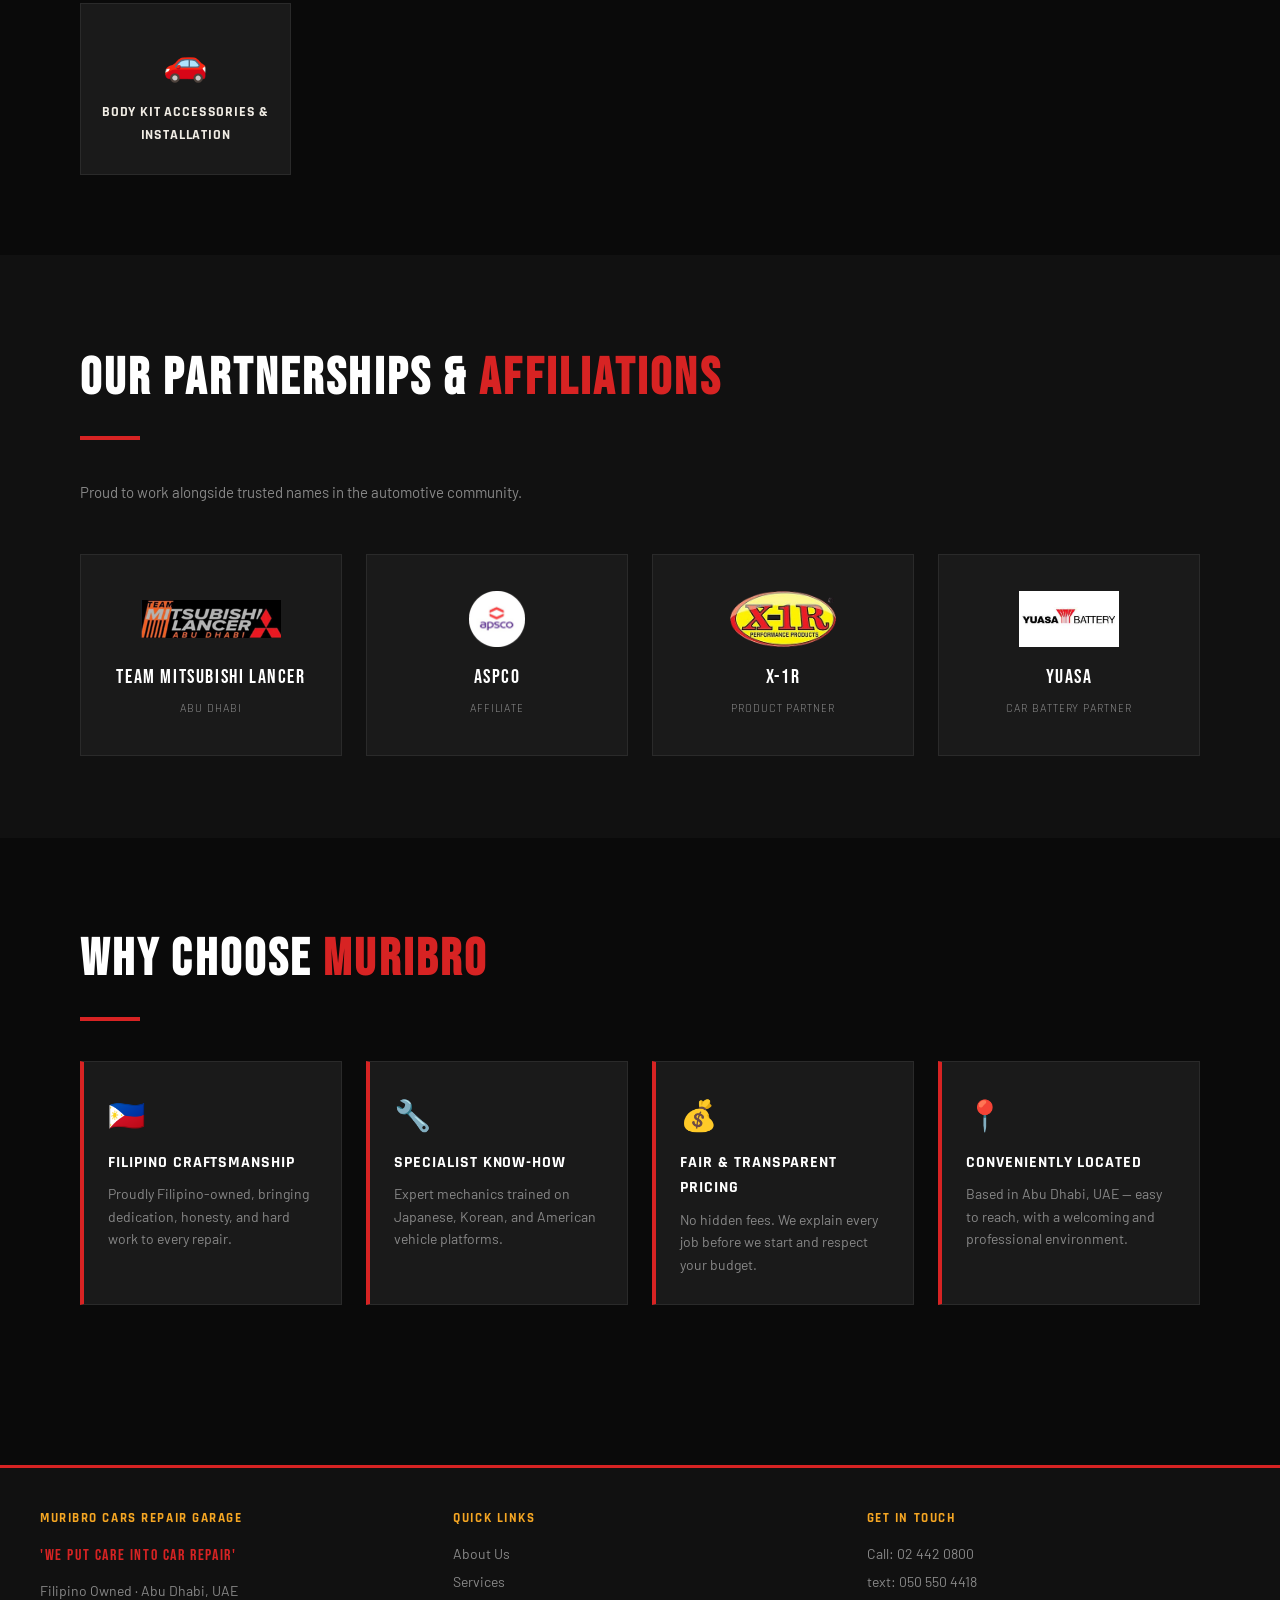
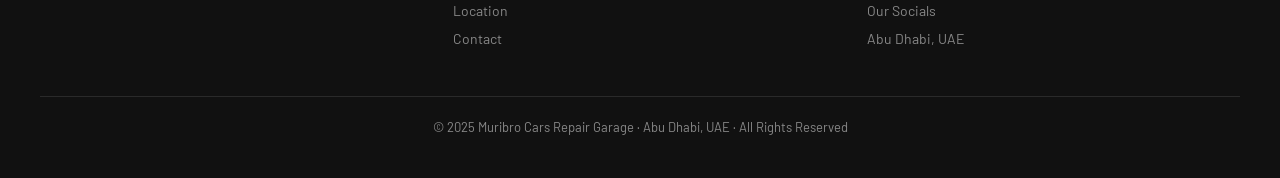
==== commit cbcdeae9: "Update index.html" ====
--- a/index.html
+++ b/index.html
@@ -579,8 +579,8 @@
   </div>
   <div>
     <h4>Get in Touch</h4>
-    <a href="tel:+971XXXXXXXX1">Call: +971 XX XXX XXXX</a>
-    <a href="tel:+971XXXXXXXX2">Call: +971 XX XXX XXXX</a>
+    <a href="tel:02 442 0800">Call: 02 442 0800</a>
+    <a href="tel:050 550 4418">text: 050 550 4418</a>
     <a href="socials.html">Our Socials</a>
     <a href="location.html">Abu Dhabi, UAE</a>
   </div>
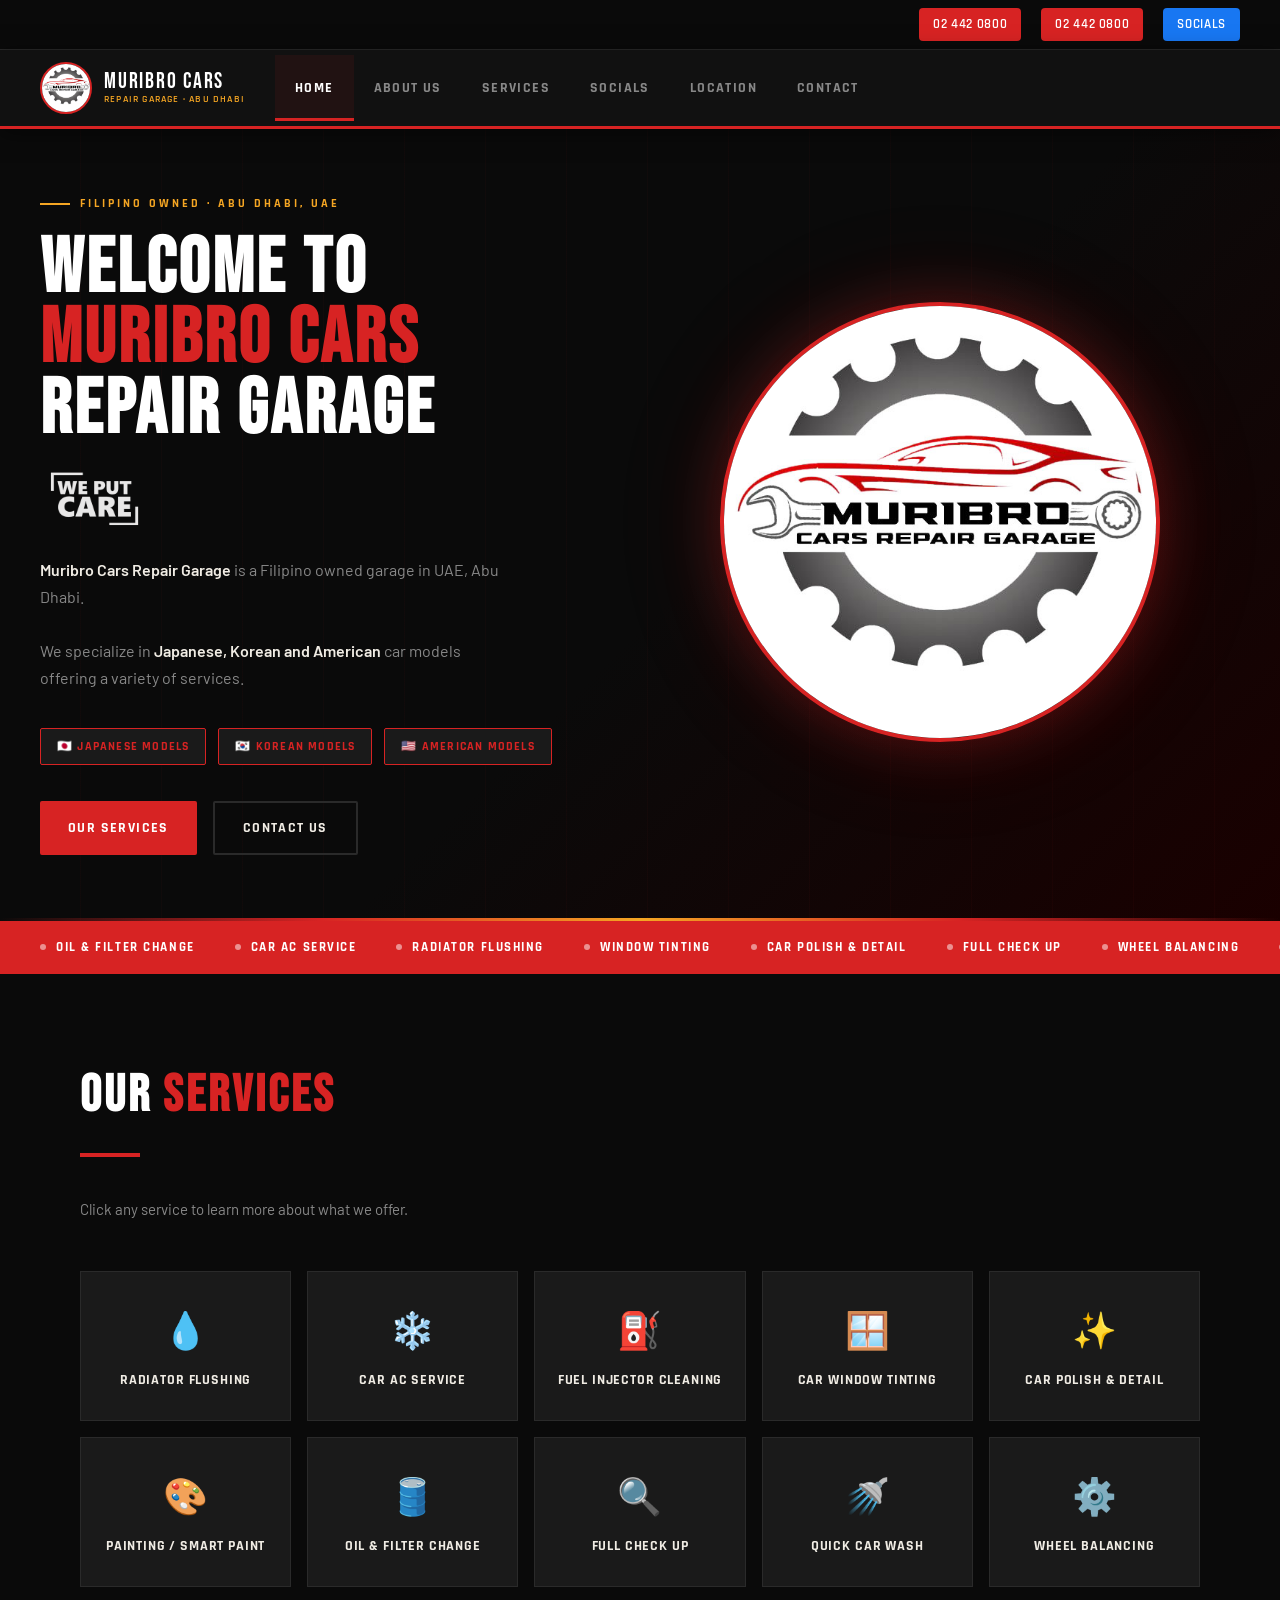
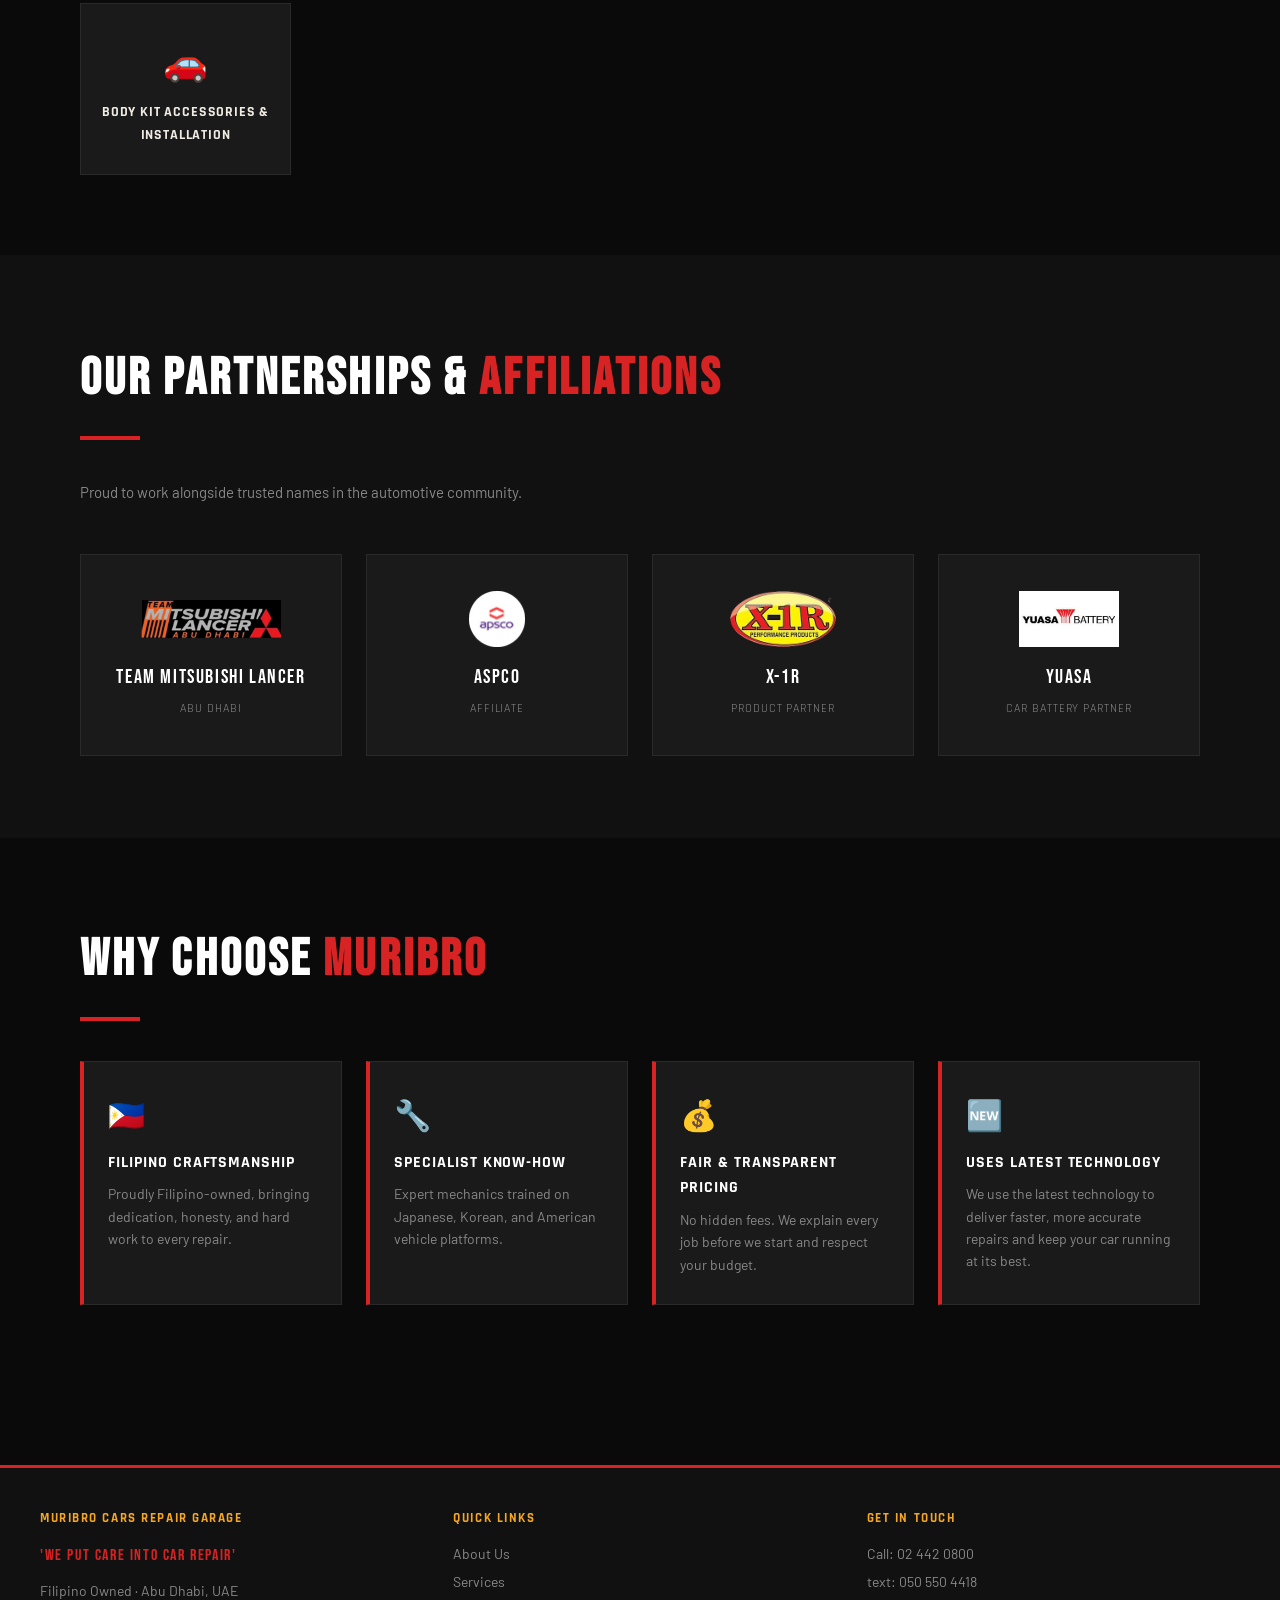
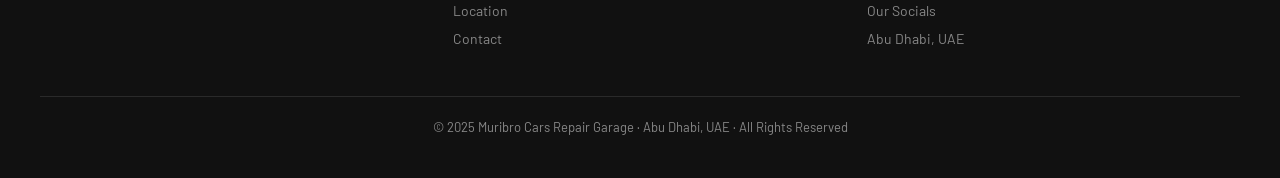
==== commit c3ce4005: "Update index.html" ====
--- a/index.html
+++ b/index.html
@@ -556,9 +556,9 @@
       <div class="why-desc">No hidden fees. We explain every job before we start and respect your budget.</div>
     </div>
     <div class="why-card">
-      <div class="why-icon">📍</div>
-      <div class="why-title">Conveniently Located</div>
-      <div class="why-desc">Based in Abu Dhabi, UAE — easy to reach, with a welcoming and professional environment.</div>
+      <div class="why-icon">🆕</div>
+      <div class="why-title">Uses latest Technology</div>
+      <div class="why-desc">We use the latest technology to deliver faster, more accurate repairs and keep your car running at its best.</div>
     </div>
   </div>
 </div>
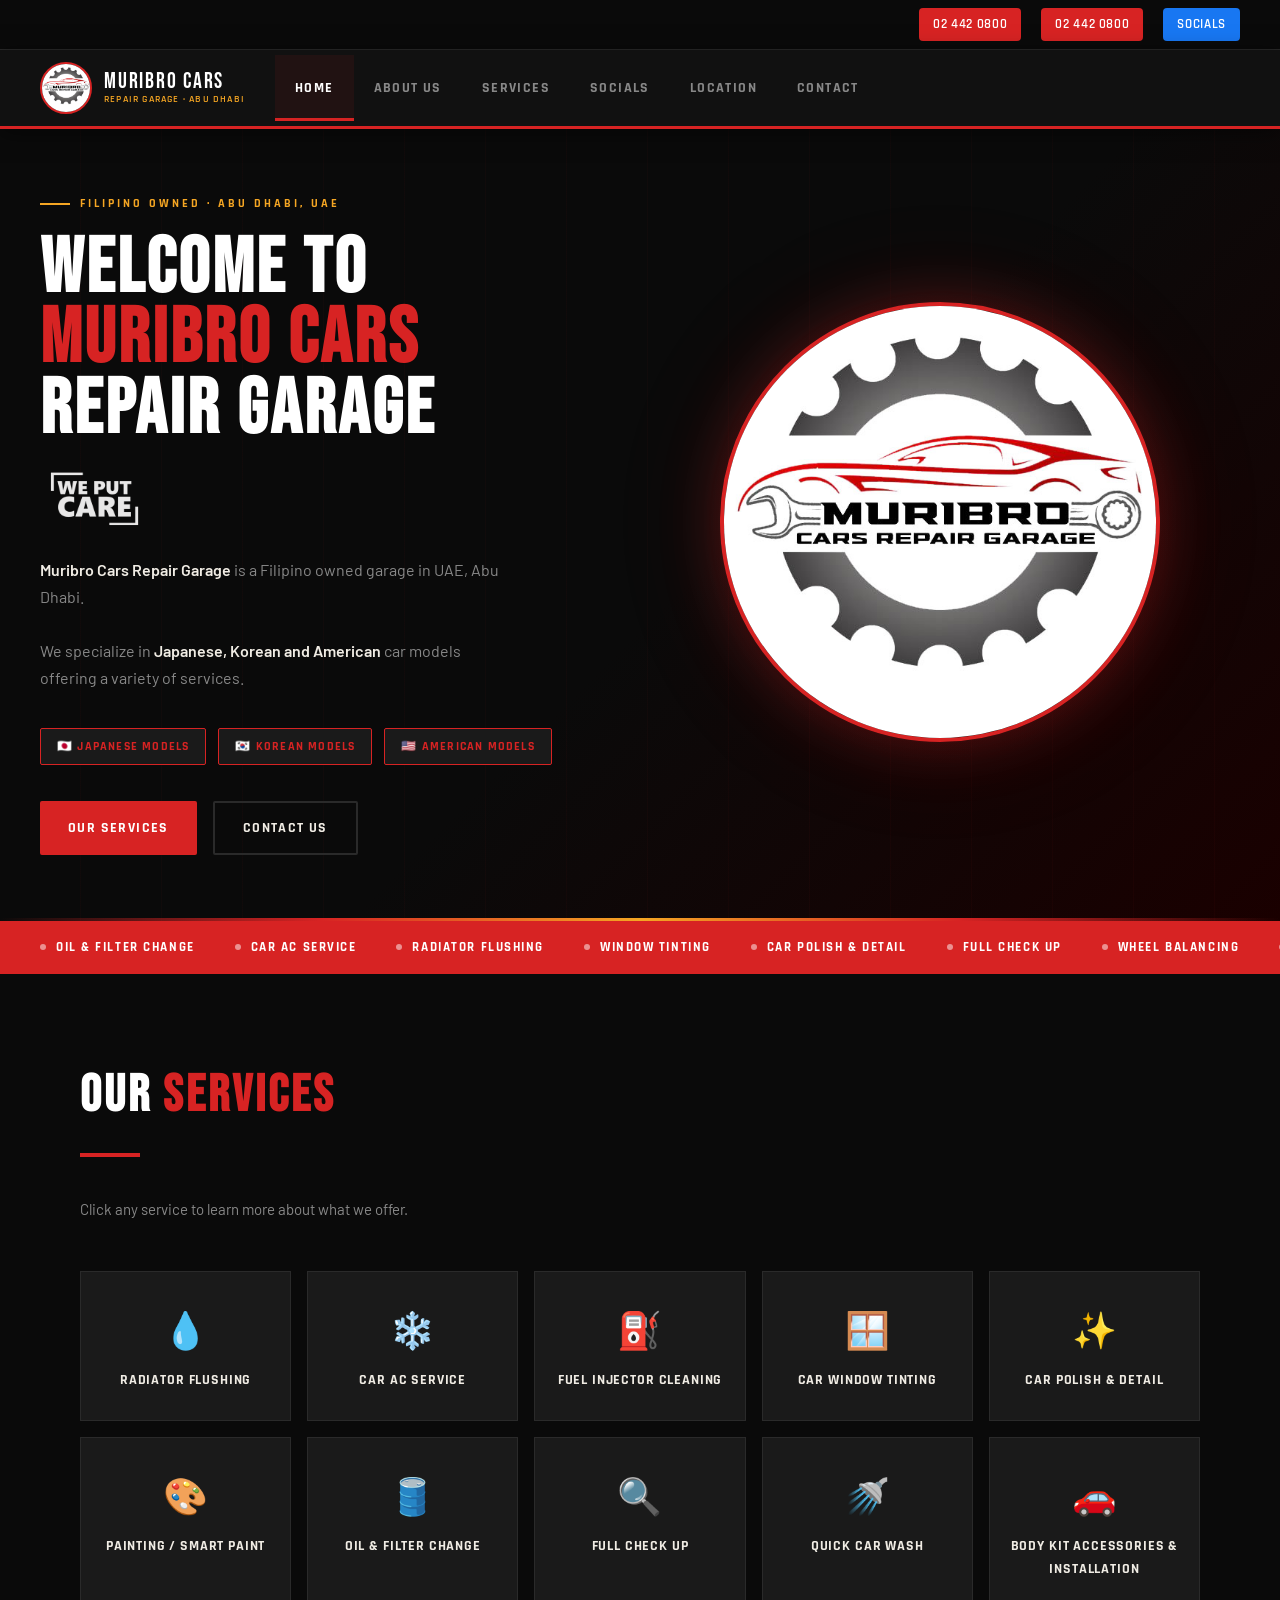
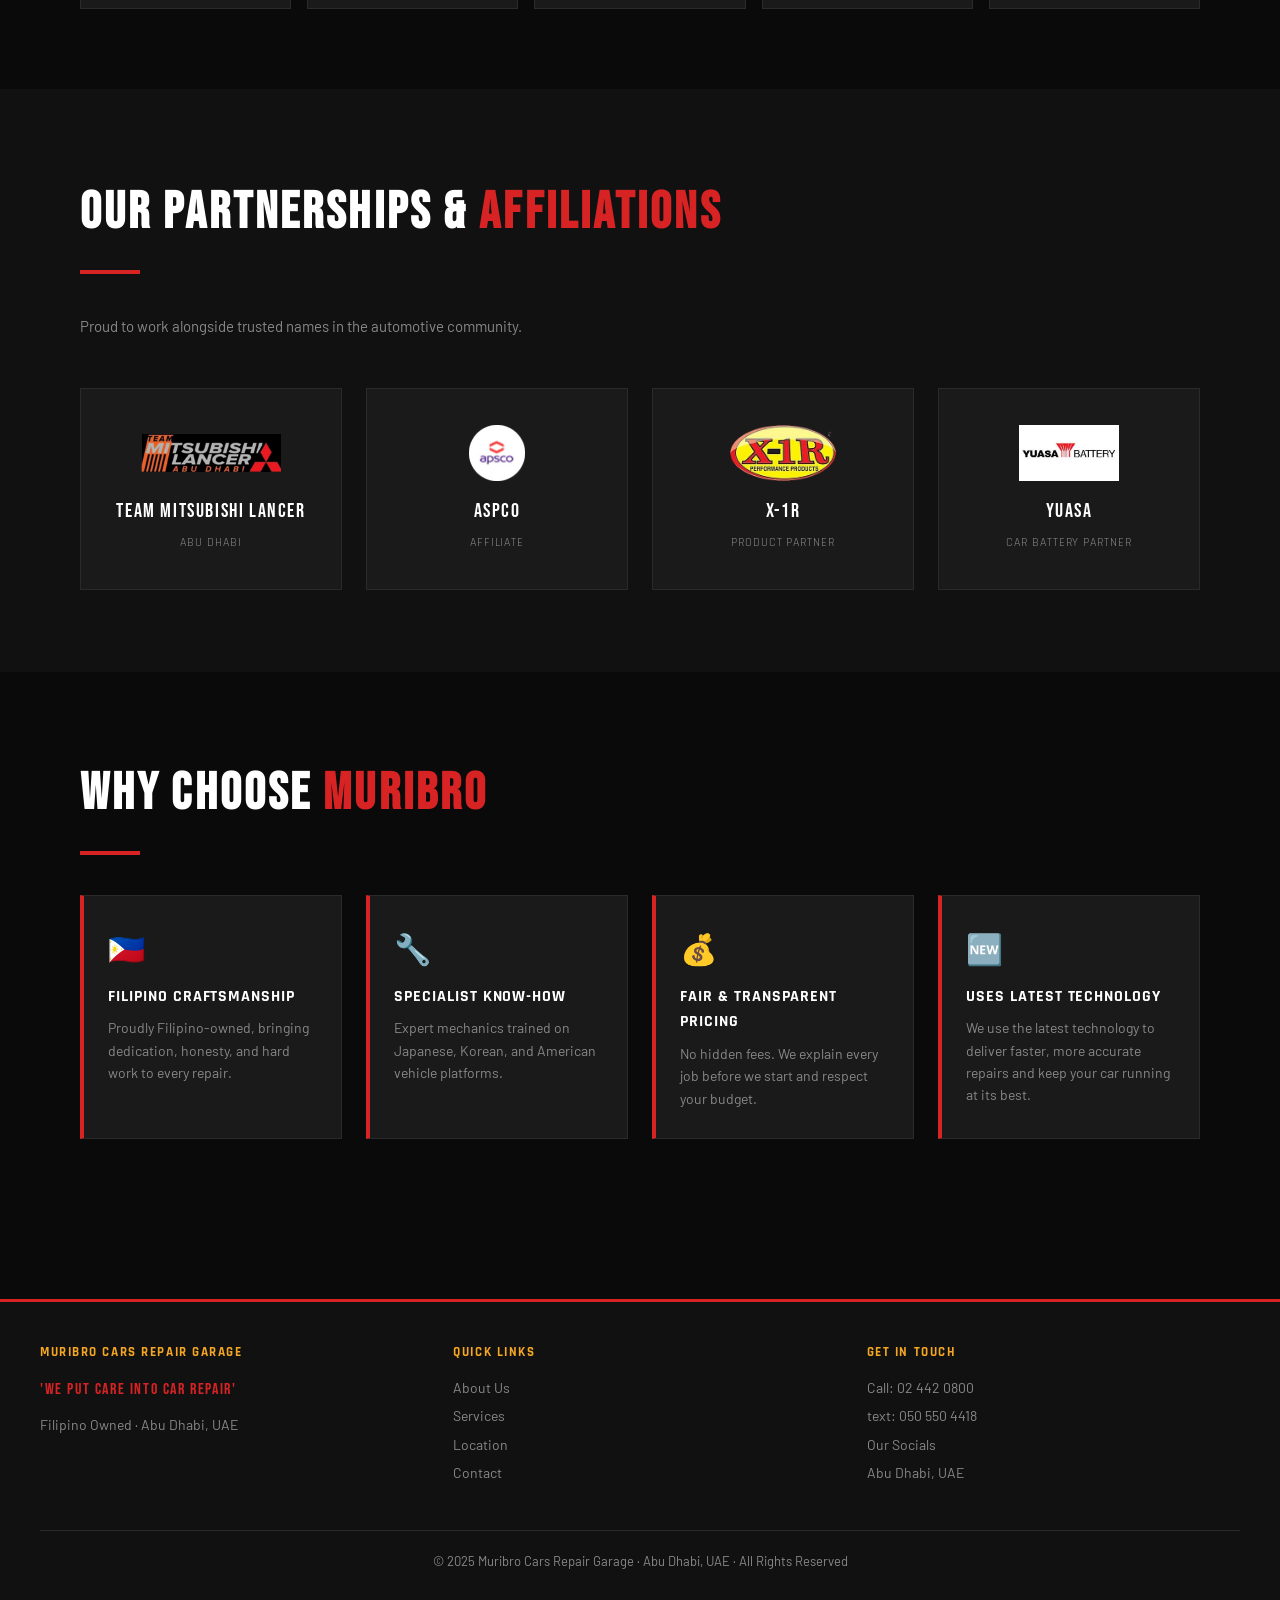
==== commit 4ea88897: "Update index.html" ====
--- a/index.html
+++ b/index.html
@@ -472,10 +472,6 @@
       <span class="service-icon">🚿</span>
       <div class="service-name">Quick Car Wash</div>
     </a>
-    <a href="services.html#wheel" class="service-card">
-      <span class="service-icon">⚙️</span>
-      <div class="service-name">Wheel Balancing</div>
-    </a>
     <a href="services.html#bodykit" class="service-card">
       <span class="service-icon">🚗</span>
       <div class="service-name">Body Kit Accessories & Installation</div>
